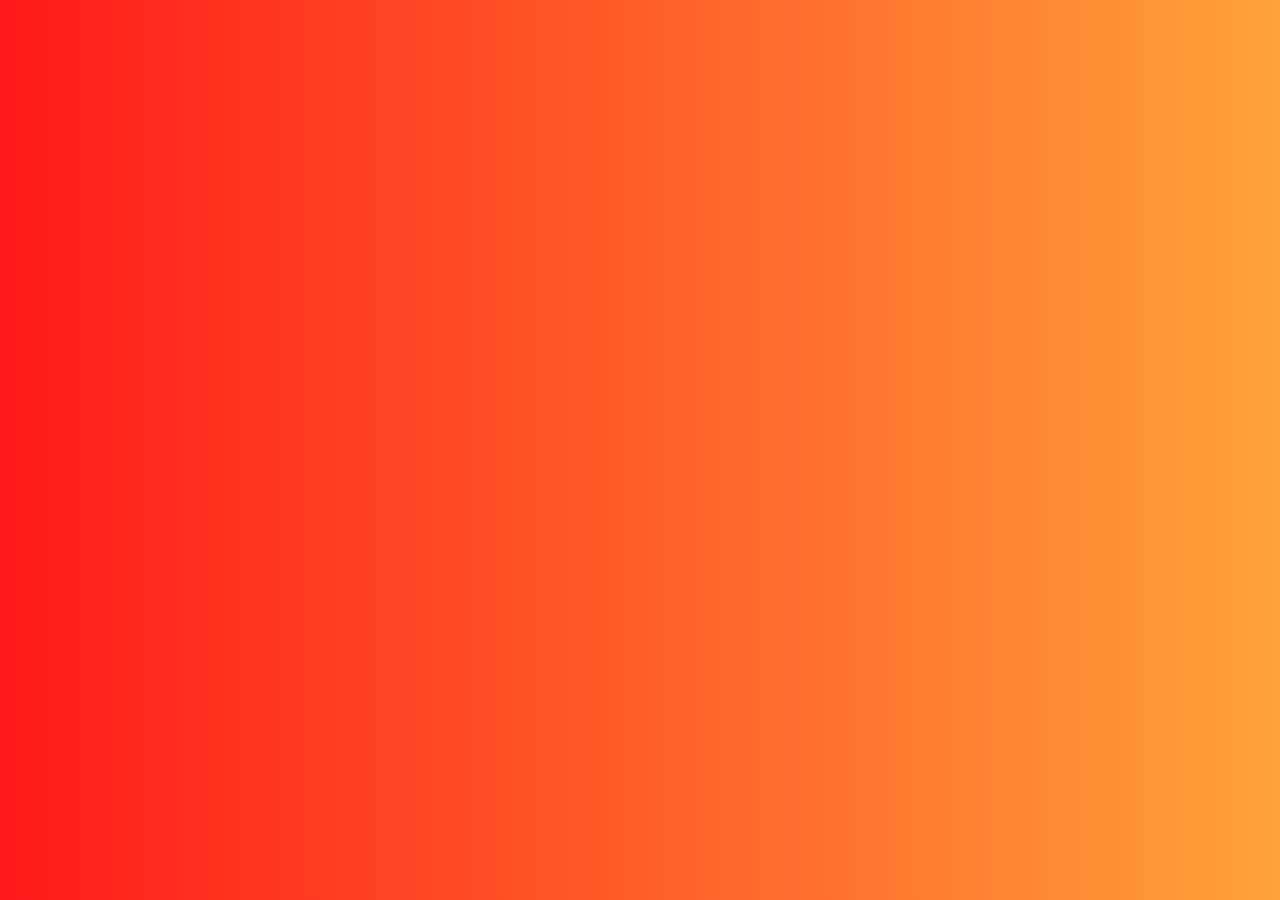
==== index.html @ a42104c8 "Adicionando design de fundo e código HTML" ====
<!DOCTYPE html>
<html lang="pt-BR">
<head>
    <meta charset="UTF-8">
    <link rel="stylesheet" href="style.css">
    <meta name="viewport" content="width=device-width, initial-scale=1.0">
    <title>Vulcão</title>
</head>
<body>
    
</body>
</html>
---- style.css ----
body {
    background: rgb(255, 25, 25);
    background: linear-gradient(128deg, rgba(255, 25, 25, 1) 0%, rgba(255, 163, 57, 1) 100%);
}
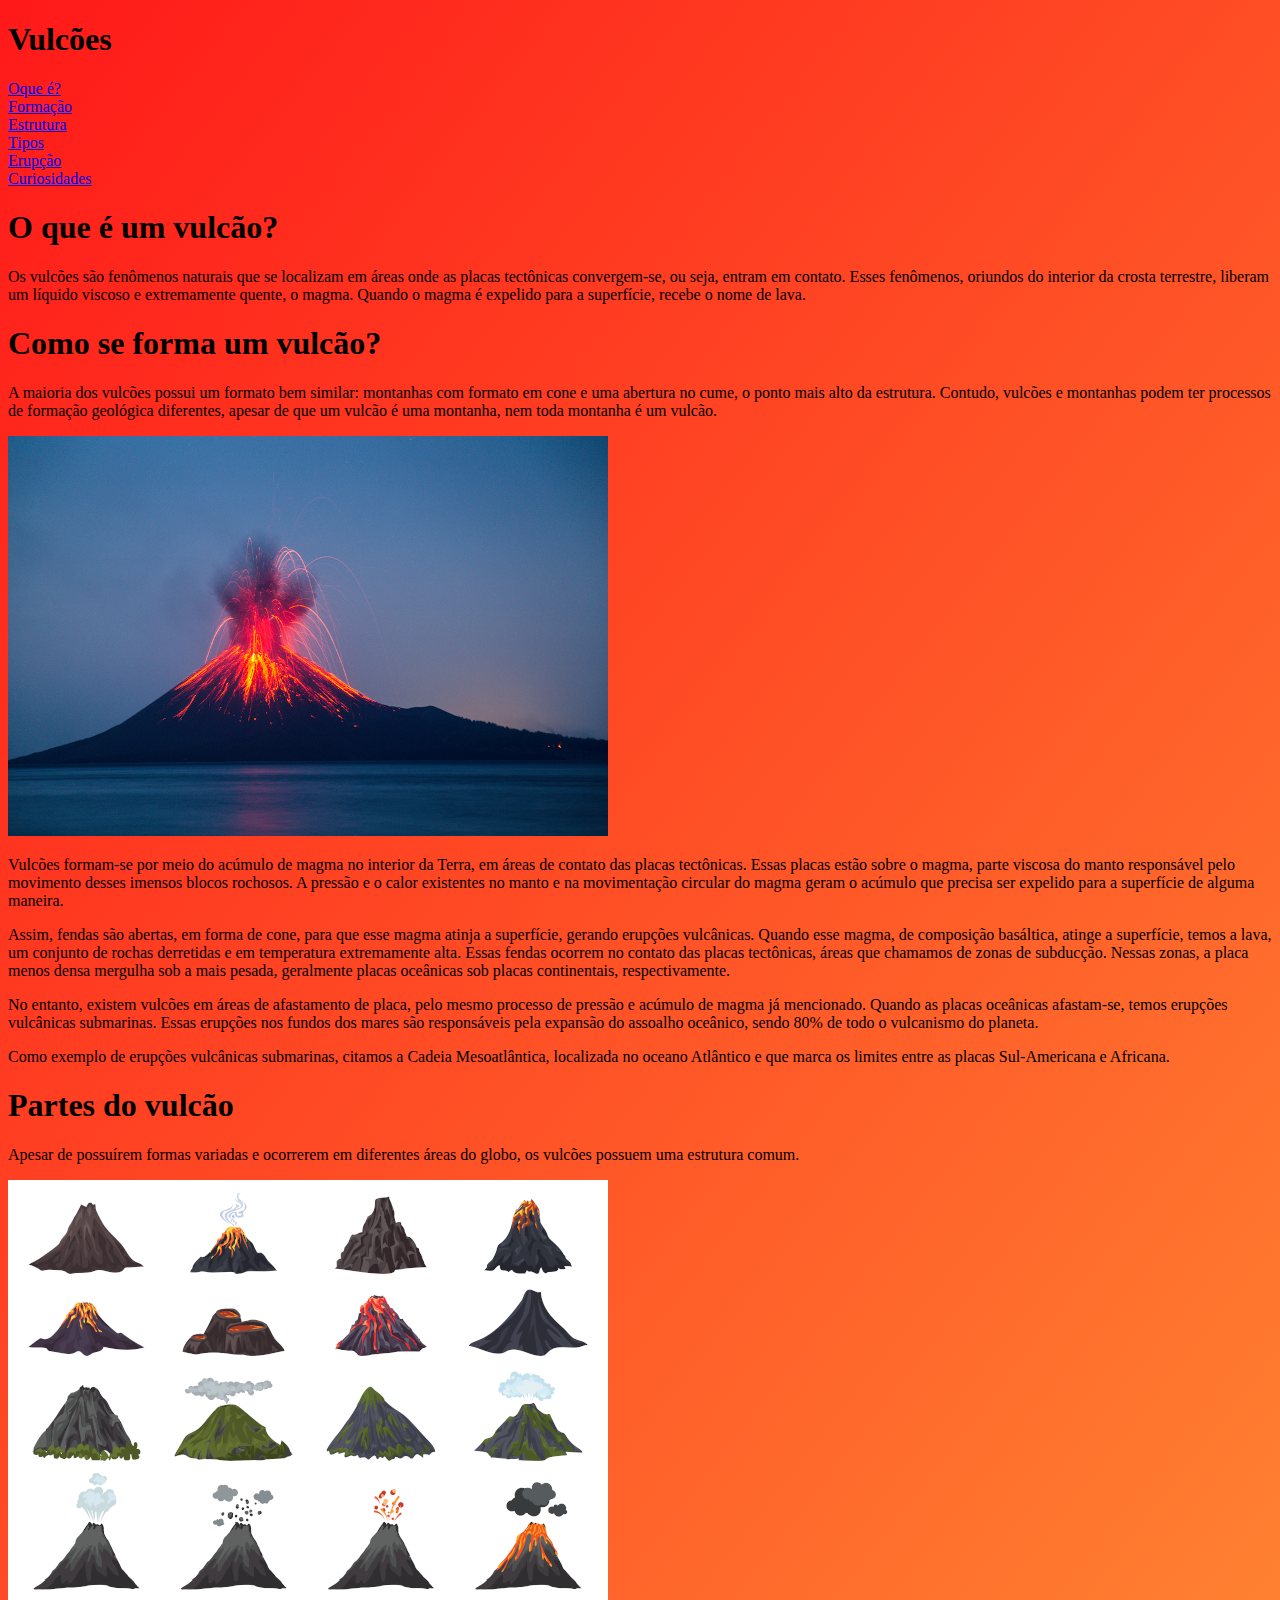
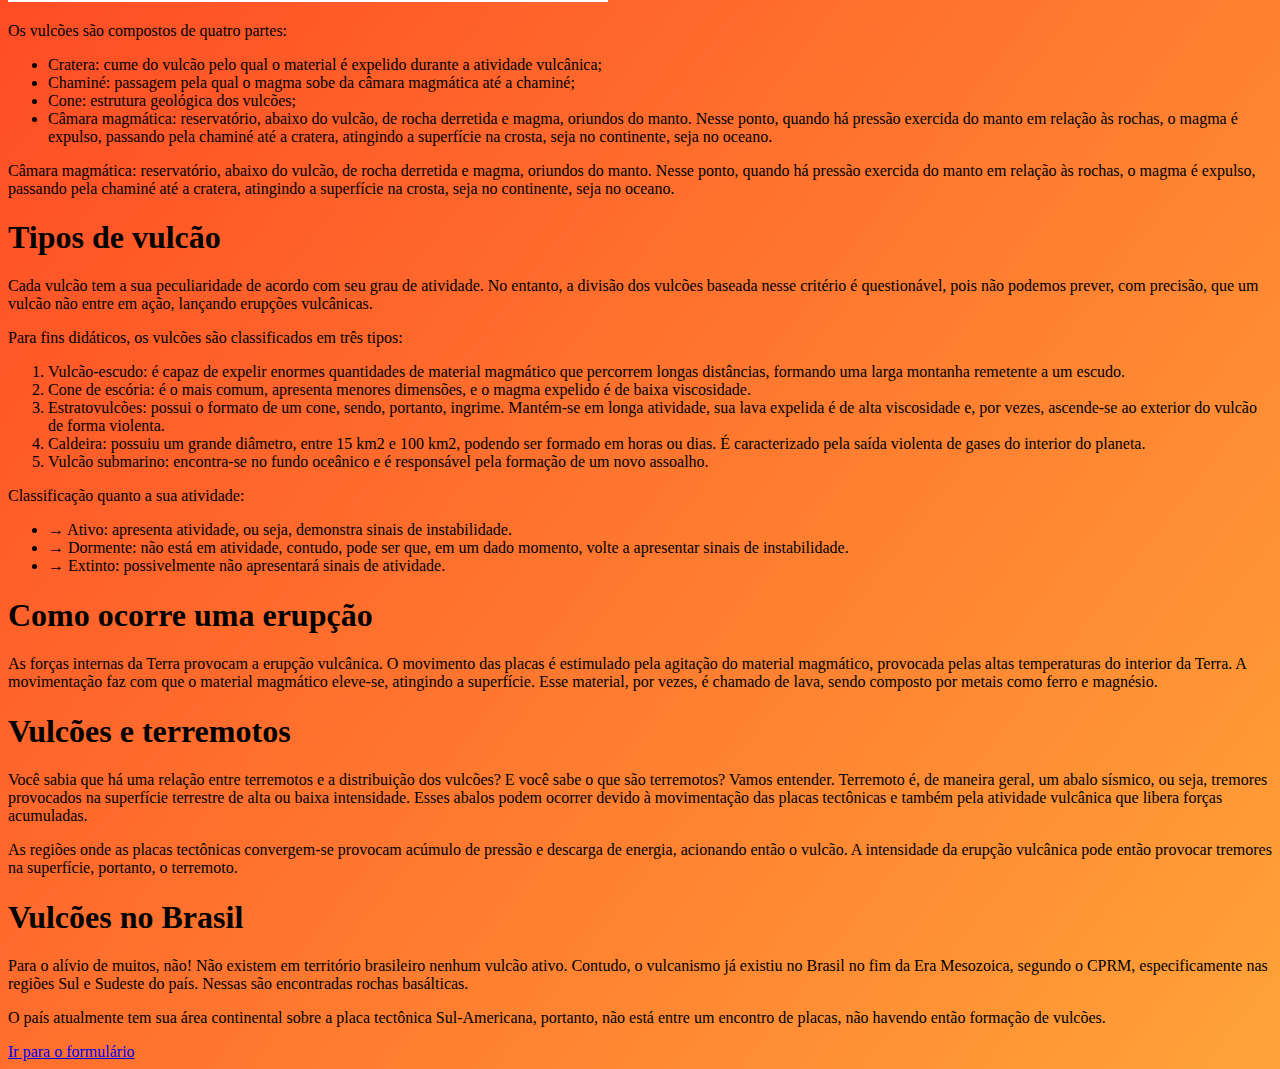
==== commit c3c22efc: "Adicionando conteúdo" ====
--- a/index.html
+++ b/index.html
@@ -1,12 +1,183 @@
 <!DOCTYPE html>
 <html lang="pt-BR">
+
 <head>
     <meta charset="UTF-8">
     <link rel="stylesheet" href="style.css">
     <meta name="viewport" content="width=device-width, initial-scale=1.0">
     <title>Vulcão</title>
 </head>
+
 <body>
-    
+    <div class="container-home">
+        <h1>Vulcões</h1>
+        <nav>
+            <li><a href="#">Oque é?</a></li>
+            <li><a href="#">Formação</a></li>
+            <li><a href="#">Estrutura</a></li>
+            <li><a href="#">Tipos</a></li>
+            <li><a href="#">Erupção</a></li>
+            <li><a href="#">Curiosidades</a></li>
+        </nav>
+        <main class="">
+            <div class="content">
+                <h1>O que é um vulcão?</h1>
+                <p>
+                    Os vulcões são fenômenos naturais que se localizam em áreas onde as placas tectônicas convergem-se,
+                    ou seja, entram em contato. Esses fenômenos, oriundos do interior da crosta terrestre, liberam um
+                    líquido viscoso e extremamente quente, o magma. Quando o magma é expelido para a superfície, recebe
+                    o nome de lava.
+                </p>
+            </div>
+            <div class="content">
+                <h1>Como se forma um vulcão?</h1>
+                <p>
+                    A maioria dos vulcões possui um formato bem similar: montanhas com formato em cone e uma abertura no
+                    cume, o ponto mais alto da estrutura. Contudo, vulcões e montanhas podem ter processos de formação
+                    geológica diferentes, apesar de que um vulcão é uma montanha, nem toda montanha é um vulcão.
+                </p>
+                <img src="./imagens/vulcao-indonesia.jpg" alt="vulcao-indonesia">
+                <p>
+                    Vulcões formam-se por meio do acúmulo de magma no interior da Terra, em áreas de contato das placas
+                    tectônicas. Essas placas estão sobre o magma, parte viscosa do manto responsável pelo movimento
+                    desses imensos blocos rochosos. A pressão e o calor existentes no manto e na movimentação circular
+                    do magma geram o acúmulo que precisa ser expelido para a superfície de alguma maneira.
+                </p>
+                <p>
+                    Assim, fendas são abertas, em forma de cone, para que esse magma atinja a superfície, gerando
+                    erupções vulcânicas. Quando esse magma, de composição basáltica, atinge a superfície, temos a lava,
+                    um conjunto de rochas derretidas e em temperatura extremamente alta. Essas fendas ocorrem no contato
+                    das placas tectônicas, áreas que chamamos de zonas de subducção. Nessas zonas, a placa menos densa
+                    mergulha sob a mais pesada, geralmente placas oceânicas sob placas continentais, respectivamente.
+                </p>
+                <p>
+                    No entanto, existem vulcões em áreas de afastamento de placa, pelo mesmo processo de pressão e
+                    acúmulo de magma já mencionado. Quando as placas oceânicas afastam-se, temos erupções vulcânicas
+                    submarinas. Essas erupções nos fundos dos mares são responsáveis pela expansão do assoalho oceânico,
+                    sendo 80% de todo o vulcanismo do planeta.
+                </p>
+                <p>
+                    Como exemplo de erupções vulcânicas submarinas, citamos a Cadeia Mesoatlântica, localizada no oceano
+                    Atlântico e que marca os limites entre as placas Sul-Americana e Africana.
+                </p>
+            </div>
+            <div class="content">
+                <h1>Partes do vulcão</h1>
+                <p>
+                    Apesar de possuírem formas variadas e ocorrerem em diferentes áreas do globo, os vulcões possuem uma
+                    estrutura comum.
+                </p>
+                <img src="./imagens/diferentes-vulcoes.jpg" alt="diferentes-vulcoes">
+                <p>Os vulcões são compostos de quatro partes:</p>
+                <ul>
+                    <li>Cratera: cume do vulcão pelo qual o material é expelido durante a atividade vulcânica;</li>
+                    <li>Chaminé: passagem pela qual o magma sobe da câmara magmática até a chaminé;</li>
+                    <li>Cone: estrutura geológica dos vulcões;</li>
+                    <li>
+                        Câmara magmática: reservatório, abaixo do vulcão, de rocha derretida e magma, oriundos do manto.
+                        Nesse ponto, quando há pressão exercida do manto em relação às rochas, o magma é expulso,
+                        passando pela chaminé até a cratera, atingindo a superfície na crosta, seja no continente, seja
+                        no oceano.
+                    </li>
+                </ul>
+
+                <p>
+                    Câmara magmática: reservatório, abaixo do vulcão, de rocha derretida e magma, oriundos do manto.
+                    Nesse
+                    ponto, quando há pressão exercida do manto em relação às rochas, o magma é expulso, passando pela
+                    chaminé até a cratera, atingindo a superfície na crosta, seja no continente, seja no oceano.
+                </p>
+            </div>
+            <div class="content">
+                <h1>Tipos de vulcão</h1>
+
+                <p>
+                    Cada vulcão tem a sua peculiaridade de acordo com seu grau de atividade. No entanto, a divisão dos
+                    vulcões baseada nesse critério é questionável, pois não podemos prever, com precisão, que um vulcão
+                    não
+                    entre em ação, lançando erupções vulcânicas.
+                </p>
+
+                <p>Para fins didáticos, os vulcões são classificados em três tipos:</p>
+
+                <ol>
+                    <li>
+                        Vulcão-escudo: é capaz de expelir enormes quantidades de material magmático que percorrem longas
+                        distâncias, formando uma larga montanha remetente a um escudo.
+                    </li>
+                    <li>Cone de escória: é o mais comum, apresenta menores dimensões, e o magma expelido é de baixa
+                        viscosidade.
+                    </li>
+                    <li>
+                        Estratovulcões: possui o formato de um cone, sendo, portanto, ingrime. Mantém-se em longa
+                        atividade, sua
+                        lava expelida é de alta viscosidade e, por vezes, ascende-se ao exterior do vulcão de forma
+                        violenta.
+                    </li>
+                    <li>Caldeira: possuiu um grande diâmetro, entre 15 km2 e 100 km2, podendo ser formado em horas ou
+                        dias. É
+                        caracterizado pela saída violenta de gases do interior do planeta.
+                    </li>
+                    <li>
+                        Vulcão submarino: encontra-se no fundo oceânico e é responsável pela formação de um novo
+                        assoalho.
+                    </li>
+                </ol>
+                <p>Classificação quanto a sua atividade:</p>
+                <ul>
+                    <li>→ Ativo: apresenta atividade, ou seja, demonstra sinais de instabilidade.</li>
+                    <li>
+                        → Dormente: não está em atividade, contudo, pode ser que, em um dado momento, volte a apresentar
+                        sinais de instabilidade.
+                    </li>
+                    <li>→ Extinto: possivelmente não apresentará sinais de atividade.</li>
+                </ul>
+            </div>
+            <div class="content">
+                <h1>Como ocorre uma erupção</h1>
+                <p>
+                    As forças internas da Terra provocam a erupção vulcânica. O movimento das placas é estimulado pela
+                    agitação do material magmático, provocada pelas altas temperaturas do interior da Terra. A
+                    movimentação
+                    faz com que o material magmático eleve-se, atingindo a superfície. Esse material, por vezes, é
+                    chamado
+                    de lava, sendo composto por metais como ferro e magnésio.
+                </p>
+            </div>
+            <div class="content">
+                <h1>Vulcões e terremotos</h1>
+                <p>
+                    Você sabia que há uma relação entre terremotos e a distribuição dos vulcões? E você sabe o que são
+                    terremotos? Vamos entender. Terremoto é, de maneira geral, um abalo sísmico, ou seja, tremores
+                    provocados na superfície terrestre de alta ou baixa intensidade. Esses abalos podem ocorrer devido à
+                    movimentação das placas tectônicas e também pela atividade vulcânica que libera forças acumuladas.
+                </p>
+
+                <p>
+                    As regiões onde as placas tectônicas convergem-se provocam acúmulo de pressão e descarga de energia,
+                    acionando então o vulcão. A intensidade da erupção vulcânica pode então provocar tremores na
+                    superfície,
+                    portanto, o terremoto.
+                </p>
+            </div>
+            <div class="content">
+                <h1>Vulcões no Brasil</h1>
+                <p>
+                    Para o alívio de muitos, não! Não existem em território brasileiro nenhum vulcão ativo. Contudo, o
+                    vulcanismo já existiu no Brasil no fim da Era Mesozoica, segundo o CPRM, especificamente nas regiões Sul
+                    e Sudeste do país. Nessas são encontradas rochas basálticas.
+                </p>
+
+                <p>
+                    O país atualmente tem sua área continental sobre a placa tectônica Sul-Americana, portanto, não está
+                    entre um encontro de placas, não havendo então formação de vulcões.
+                </p>
+            </div>
+        </main>
+        <div class="go-form">
+            <a href="#">Ir para o formulário</a>
+        </div>
+    </div>
 </body>
+
 </html>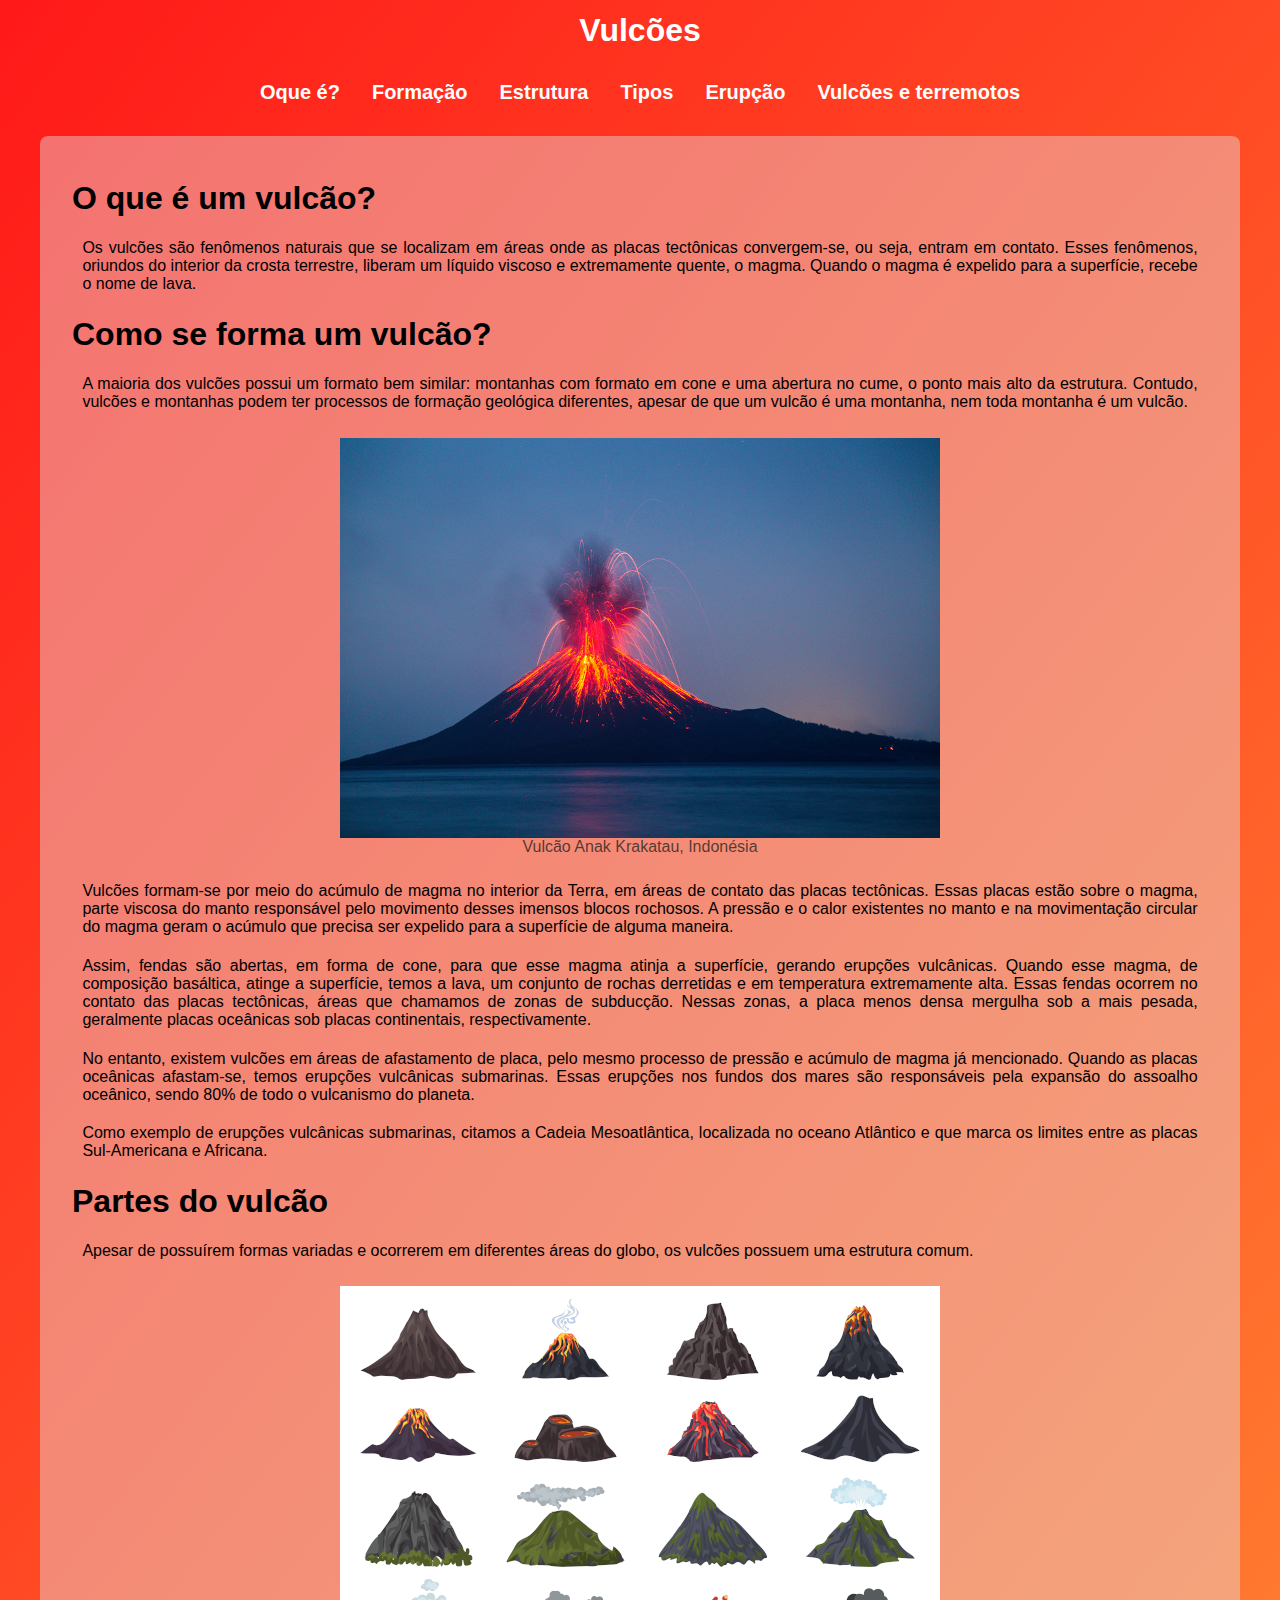
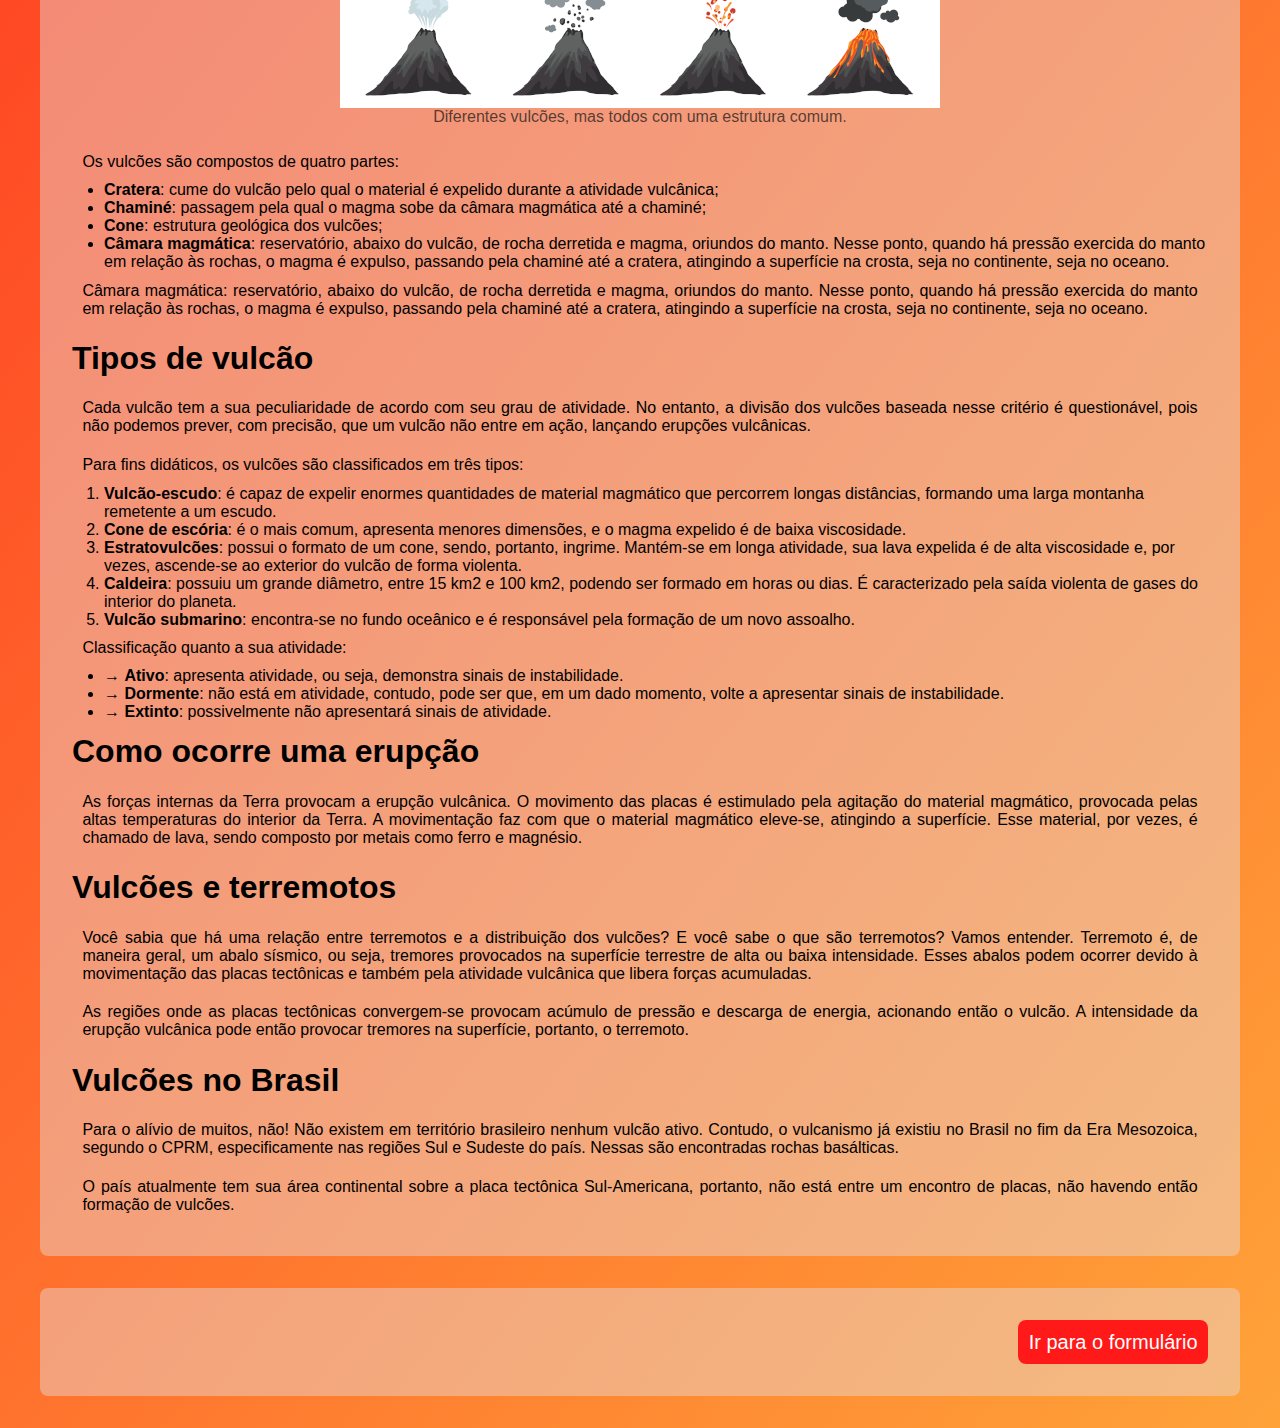
==== commit f1c91827: "Estilizando conteúdo" ====
--- a/index.html
+++ b/index.html
@@ -10,18 +10,20 @@
 
 <body>
     <div class="container-home">
-        <h1>Vulcões</h1>
-        <nav>
-            <li><a href="#">Oque é?</a></li>
-            <li><a href="#">Formação</a></li>
-            <li><a href="#">Estrutura</a></li>
-            <li><a href="#">Tipos</a></li>
-            <li><a href="#">Erupção</a></li>
-            <li><a href="#">Curiosidades</a></li>
-        </nav>
-        <main class="">
+        <div class="container-nav">
+            <h1>Vulcões</h1>
+            <nav>
+                <li><a href="#introducao">Oque é?</a></li>
+                <li><a href="#form">Formação</a></li>
+                <li><a href="#Part">Estrutura</a></li>
+                <li><a href="#tipos">Tipos</a></li>
+                <li><a href="#erup">Erupção</a></li>
+                <li><a href="#vul">Vulcões e terremotos</a></li>
+            </nav>
+        </div>
+        <main class="container-content">
             <div class="content">
-                <h1>O que é um vulcão?</h1>
+                <h1 id="introducao">O que é um vulcão?</h1>
                 <p>
                     Os vulcões são fenômenos naturais que se localizam em áreas onde as placas tectônicas convergem-se,
                     ou seja, entram em contato. Esses fenômenos, oriundos do interior da crosta terrestre, liberam um
@@ -30,13 +32,16 @@
                 </p>
             </div>
             <div class="content">
-                <h1>Como se forma um vulcão?</h1>
+                <h1 id="form">Como se forma um vulcão?</h1>
                 <p>
                     A maioria dos vulcões possui um formato bem similar: montanhas com formato em cone e uma abertura no
                     cume, o ponto mais alto da estrutura. Contudo, vulcões e montanhas podem ter processos de formação
                     geológica diferentes, apesar de que um vulcão é uma montanha, nem toda montanha é um vulcão.
                 </p>
-                <img src="./imagens/vulcao-indonesia.jpg" alt="vulcao-indonesia">
+                <figure>
+                    <img src="./imagens/vulcao-indonesia.jpg" alt="vulcao-indonesia">
+                    <figcaption>Vulcão Anak Krakatau, Indonésia</figcaption>
+                </figure> 
                 <p>
                     Vulcões formam-se por meio do acúmulo de magma no interior da Terra, em áreas de contato das placas
                     tectônicas. Essas placas estão sobre o magma, parte viscosa do manto responsável pelo movimento
@@ -62,24 +67,30 @@
                 </p>
             </div>
             <div class="content">
-                <h1>Partes do vulcão</h1>
+                <h1 id="Part">Partes do vulcão</h1>
                 <p>
                     Apesar de possuírem formas variadas e ocorrerem em diferentes áreas do globo, os vulcões possuem uma
                     estrutura comum.
                 </p>
-                <img src="./imagens/diferentes-vulcoes.jpg" alt="diferentes-vulcoes">
+                <figure>
+                    <img src="./imagens/diferentes-vulcoes.jpg" alt="diferentes-vulcoes">
+                    <figcaption>Diferentes vulcões, mas todos com uma estrutura comum.</figcaption>
+                </figure> 
+    
                 <p>Os vulcões são compostos de quatro partes:</p>
-                <ul>
-                    <li>Cratera: cume do vulcão pelo qual o material é expelido durante a atividade vulcânica;</li>
-                    <li>Chaminé: passagem pela qual o magma sobe da câmara magmática até a chaminé;</li>
-                    <li>Cone: estrutura geológica dos vulcões;</li>
-                    <li>
-                        Câmara magmática: reservatório, abaixo do vulcão, de rocha derretida e magma, oriundos do manto.
-                        Nesse ponto, quando há pressão exercida do manto em relação às rochas, o magma é expulso,
-                        passando pela chaminé até a cratera, atingindo a superfície na crosta, seja no continente, seja
-                        no oceano.
-                    </li>
-                </ul>
+                <div class="container-list">
+                    <ul>
+                        <li><b>Cratera</b>: cume do vulcão pelo qual o material é expelido durante a atividade vulcânica;</li>
+                        <li><b>Chaminé</b>: passagem pela qual o magma sobe da câmara magmática até a chaminé;</li>
+                        <li><b>Cone</b>: estrutura geológica dos vulcões;</li>
+                        <li>
+                            <b>Câmara magmática</b>: reservatório, abaixo do vulcão, de rocha derretida e magma, oriundos do manto.
+                            Nesse ponto, quando há pressão exercida do manto em relação às rochas, o magma é expulso,
+                            passando pela chaminé até a cratera, atingindo a superfície na crosta, seja no continente, seja
+                            no oceano.
+                        </li>
+                    </ul>
+                </div>
 
                 <p>
                     Câmara magmática: reservatório, abaixo do vulcão, de rocha derretida e magma, oriundos do manto.
@@ -89,7 +100,7 @@
                 </p>
             </div>
             <div class="content">
-                <h1>Tipos de vulcão</h1>
+                <h1 id="tipos">Tipos de vulcão</h1>
 
                 <p>
                     Cada vulcão tem a sua peculiaridade de acordo com seu grau de atividade. No entanto, a divisão dos
@@ -100,41 +111,45 @@
 
                 <p>Para fins didáticos, os vulcões são classificados em três tipos:</p>
 
-                <ol>
-                    <li>
-                        Vulcão-escudo: é capaz de expelir enormes quantidades de material magmático que percorrem longas
-                        distâncias, formando uma larga montanha remetente a um escudo.
-                    </li>
-                    <li>Cone de escória: é o mais comum, apresenta menores dimensões, e o magma expelido é de baixa
-                        viscosidade.
-                    </li>
-                    <li>
-                        Estratovulcões: possui o formato de um cone, sendo, portanto, ingrime. Mantém-se em longa
-                        atividade, sua
-                        lava expelida é de alta viscosidade e, por vezes, ascende-se ao exterior do vulcão de forma
-                        violenta.
-                    </li>
-                    <li>Caldeira: possuiu um grande diâmetro, entre 15 km2 e 100 km2, podendo ser formado em horas ou
-                        dias. É
-                        caracterizado pela saída violenta de gases do interior do planeta.
-                    </li>
-                    <li>
-                        Vulcão submarino: encontra-se no fundo oceânico e é responsável pela formação de um novo
-                        assoalho.
-                    </li>
-                </ol>
+                <div class="container-list">
+                    <ol>
+                        <li>
+                            <b>Vulcão-escudo</b>: é capaz de expelir enormes quantidades de material magmático que percorrem longas
+                            distâncias, formando uma larga montanha remetente a um escudo.
+                        </li>
+                        <li><b>Cone de escória</b>: é o mais comum, apresenta menores dimensões, e o magma expelido é de baixa
+                            viscosidade.
+                        </li>
+                        <li>
+                            <b>Estratovulcões</b>: possui o formato de um cone, sendo, portanto, ingrime. Mantém-se em longa
+                            atividade, sua
+                            lava expelida é de alta viscosidade e, por vezes, ascende-se ao exterior do vulcão de forma
+                            violenta.
+                        </li>
+                        <li><b>Caldeira</b>: possuiu um grande diâmetro, entre 15 km2 e 100 km2, podendo ser formado em horas ou
+                            dias. É
+                            caracterizado pela saída violenta de gases do interior do planeta.
+                        </li>
+                        <li>
+                            <b>Vulcão submarino</b>: encontra-se no fundo oceânico e é responsável pela formação de um novo
+                            assoalho.
+                        </li>
+                    </ol>
+                </div>
                 <p>Classificação quanto a sua atividade:</p>
-                <ul>
-                    <li>→ Ativo: apresenta atividade, ou seja, demonstra sinais de instabilidade.</li>
-                    <li>
-                        → Dormente: não está em atividade, contudo, pode ser que, em um dado momento, volte a apresentar
-                        sinais de instabilidade.
-                    </li>
-                    <li>→ Extinto: possivelmente não apresentará sinais de atividade.</li>
-                </ul>
+                <div class="container-list">
+                    <ul>
+                        <li>→ <b>Ativo</b>: apresenta atividade, ou seja, demonstra sinais de instabilidade.</li>
+                        <li>
+                            → <b>Dormente</b>: não está em atividade, contudo, pode ser que, em um dado momento, volte a apresentar
+                            sinais de instabilidade.
+                        </li>
+                        <li>→ <b>Extinto</b>: possivelmente não apresentará sinais de atividade.</li>
+                    </ul>
+                </div>
             </div>
             <div class="content">
-                <h1>Como ocorre uma erupção</h1>
+                <h1 id="erup">Como ocorre uma erupção</h1>
                 <p>
                     As forças internas da Terra provocam a erupção vulcânica. O movimento das placas é estimulado pela
                     agitação do material magmático, provocada pelas altas temperaturas do interior da Terra. A
@@ -145,7 +160,7 @@
                 </p>
             </div>
             <div class="content">
-                <h1>Vulcões e terremotos</h1>
+                <h1 id="vul">Vulcões e terremotos</h1>
                 <p>
                     Você sabia que há uma relação entre terremotos e a distribuição dos vulcões? E você sabe o que são
                     terremotos? Vamos entender. Terremoto é, de maneira geral, um abalo sísmico, ou seja, tremores
@@ -174,7 +189,7 @@
                 </p>
             </div>
         </main>
-        <div class="go-form">
+        <div class="container-content go-form">
             <a href="#">Ir para o formulário</a>
         </div>
     </div>
--- a/style.css
+++ b/style.css
@@ -1,4 +1,91 @@
+* {
+    padding: 0;
+    margin: 0;
+    box-sizing: border-box;
+}
+
 body {
     background: rgb(255, 25, 25);
     background: linear-gradient(128deg, rgba(255, 25, 25, 1) 0%, rgba(255, 163, 57, 1) 100%);
+    font-family: 'Roboto', sans-serif;
+}
+
+.container-nav {
+    display: flex;
+    flex-direction: column;
+    align-items: center;
+    justify-content: center;
+}
+
+.container-nav h1 {
+    color: #fff;
+    padding-bottom: 2rem;
+}
+
+nav {
+    display: flex;
+    gap: 2rem;
+}
+
+nav li {
+    list-style: none;
+    font-size: 1.25rem;
+    font-weight: bold;
+}
+
+nav li a {
+    text-decoration: none;
+    color: #fff;
+}
+
+nav li a:hover {
+    text-decoration: underline;
+}
+
+.container-content {
+    background: hsla(0, 16%, 89%, 0.443);
+    margin: 2rem auto;
+    max-width: 1200px;
+    padding: 2rem;
+    border-radius: 8px;
+}
+
+h1 {
+    padding: 0.75rem 0;
+}
+
+p {
+    padding: 0.650rem;
+    text-align: justify;
+}
+
+.container-list {
+    margin-left: 2rem;
+}
+
+figure {
+    display: flex;
+    align-items: center;
+    flex-direction: column;
+    margin: 1rem 0;
+}
+
+figcaption {
+    color: #171717bc;
+}
+
+.go-form {
+    display: flex;
+    align-items: center;
+    justify-content: flex-end;
+    gap: 1rem;
+    font-size: 1.25rem;
+} 
+
+.go-form a {
+    background-color: rgb(255, 25, 25);
+    padding: 0.650rem;
+    text-decoration: none;
+    color: #fff;
+    border-radius: 8px;
 }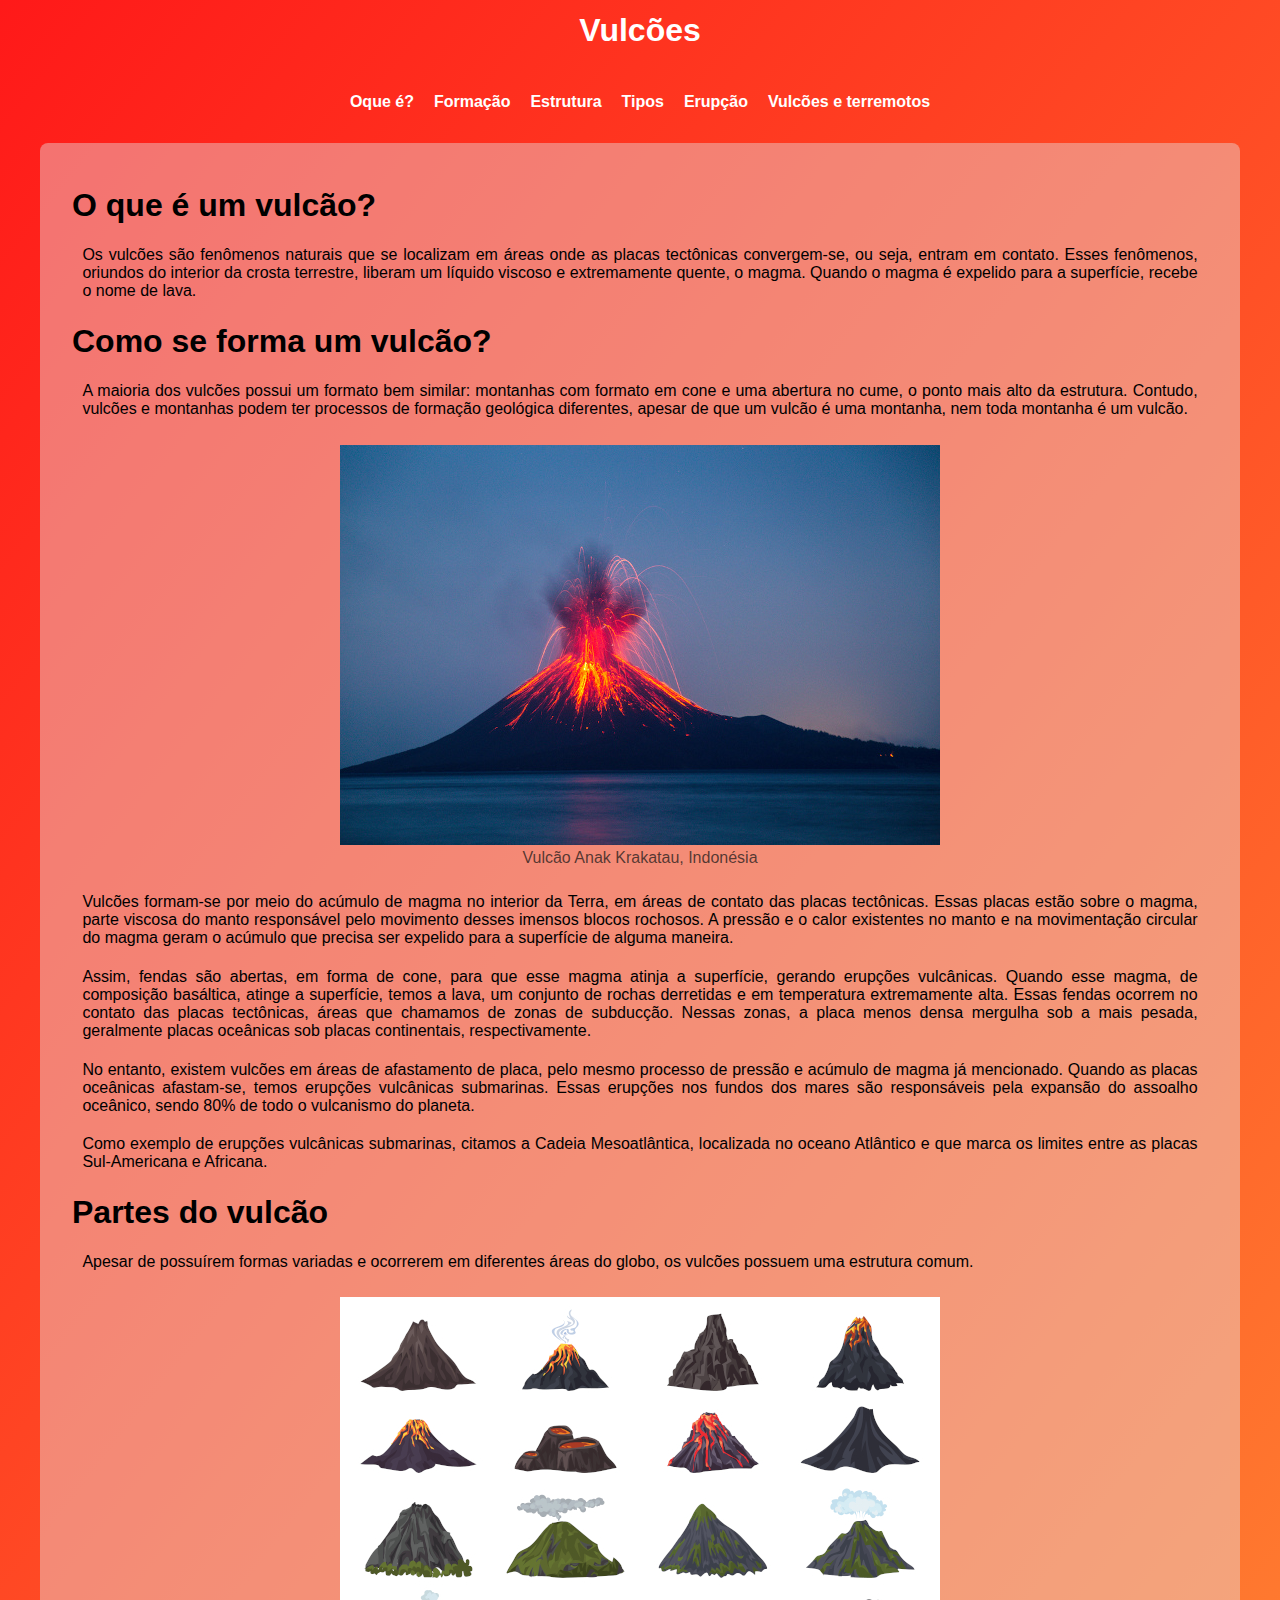
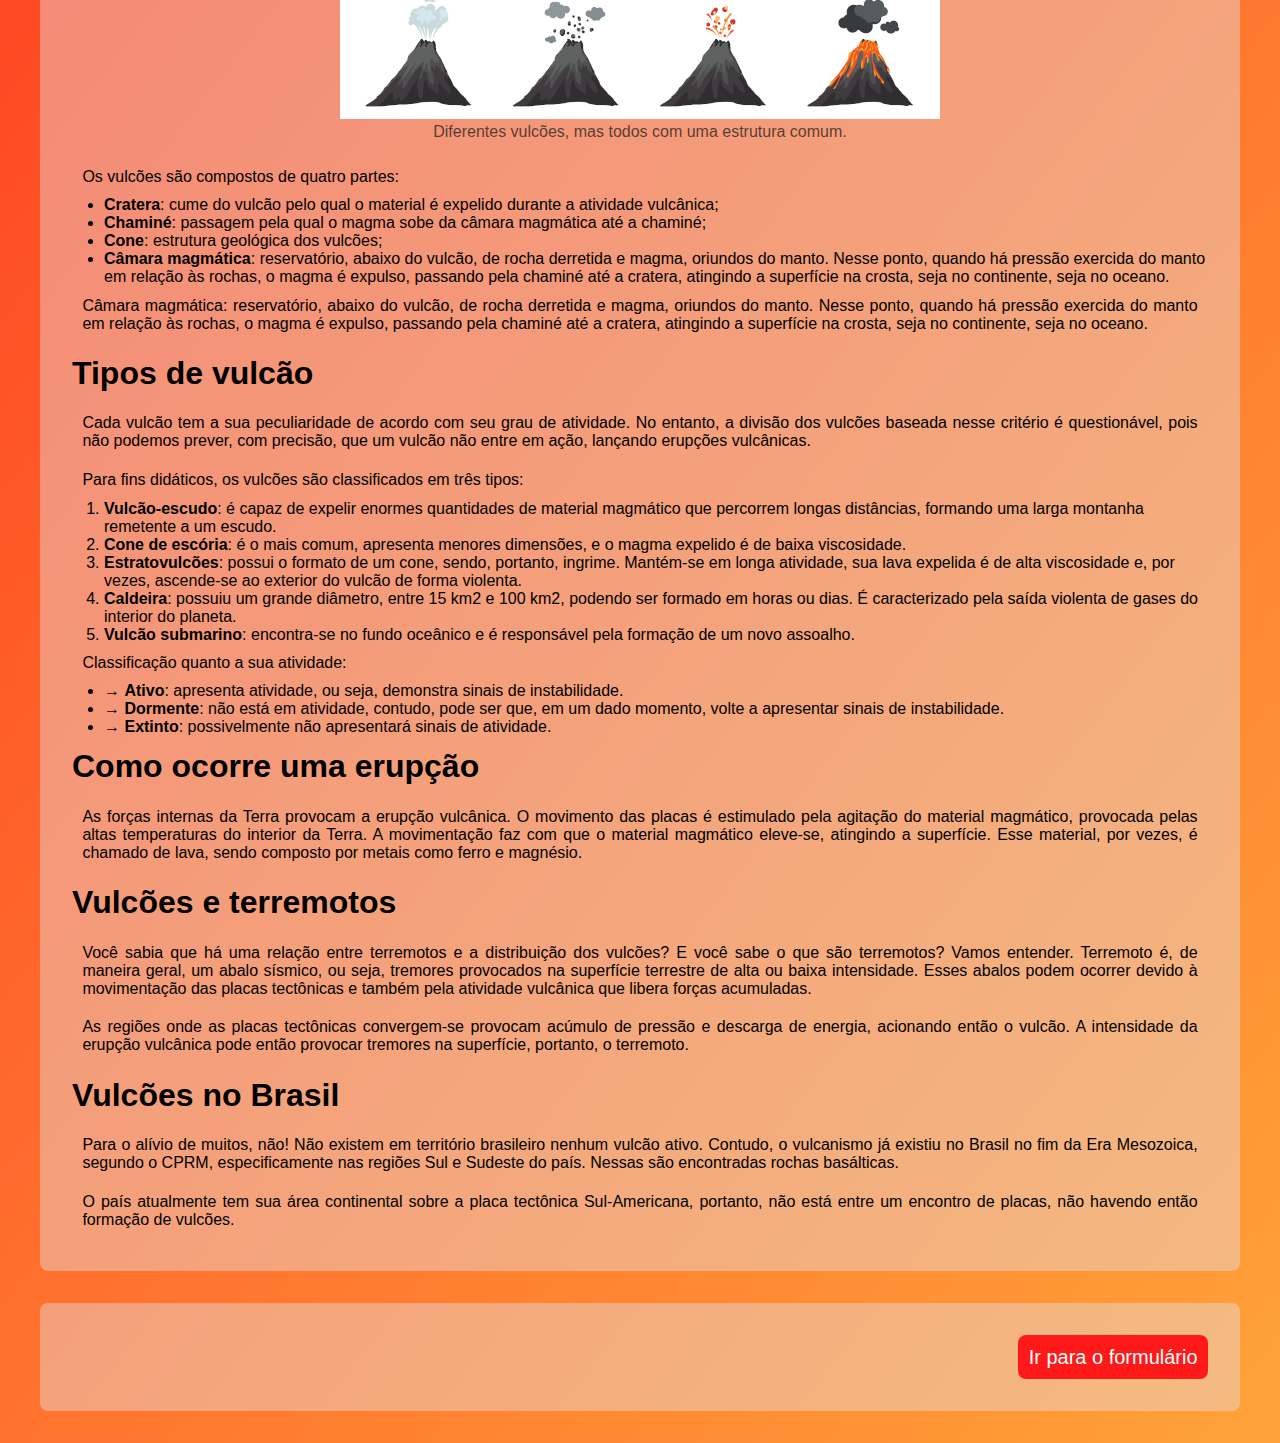
==== commit a2318a39: "Aplicando reponsivo" ====
--- a/index.html
+++ b/index.html
@@ -10,8 +10,9 @@
 
 <body>
     <div class="container-home">
-        <div class="container-nav">
+        <div class="titulo-home">
             <h1>Vulcões</h1>
+        </div>
             <nav>
                 <li><a href="#introducao">Oque é?</a></li>
                 <li><a href="#form">Formação</a></li>
@@ -20,7 +21,6 @@
                 <li><a href="#erup">Erupção</a></li>
                 <li><a href="#vul">Vulcões e terremotos</a></li>
             </nav>
-        </div>
         <main class="container-content">
             <div class="content">
                 <h1 id="introducao">O que é um vulcão?</h1>
@@ -39,7 +39,7 @@
                     geológica diferentes, apesar de que um vulcão é uma montanha, nem toda montanha é um vulcão.
                 </p>
                 <figure>
-                    <img src="./imagens/vulcao-indonesia.jpg" alt="vulcao-indonesia">
+                    <div class="container-img"><img src="./imagens/vulcao-indonesia.jpg" alt="vulcao-indonesia"></div>
                     <figcaption>Vulcão Anak Krakatau, Indonésia</figcaption>
                 </figure> 
                 <p>
@@ -73,7 +73,7 @@
                     estrutura comum.
                 </p>
                 <figure>
-                    <img src="./imagens/diferentes-vulcoes.jpg" alt="diferentes-vulcoes">
+                    <div class="container-img"><img src="./imagens/diferentes-vulcoes.jpg" alt="diferentes-vulcoes"></div>
                     <figcaption>Diferentes vulcões, mas todos com uma estrutura comum.</figcaption>
                 </figure> 
     
--- a/style.css
+++ b/style.css
@@ -10,30 +10,25 @@
     font-family: 'Roboto', sans-serif;
 }
 
-.container-nav {
+.titulo-home {
+    text-align: center;
+    padding-bottom: 2rem;
+    color: #fff;
+}
+nav {
     display: flex;
-    flex-direction: column;
     align-items: center;
     justify-content: center;
-}
-
-.container-nav h1 {
-    color: #fff;
-    padding-bottom: 2rem;
-}
-
-nav {
-    display: flex;
-    gap: 2rem;
+    gap: 20px;
 }
 
 nav li {
     list-style: none;
-    font-size: 1.25rem;
     font-weight: bold;
 }
 
 nav li a {
+    flex: 1;
     text-decoration: none;
     color: #fff;
 }
@@ -63,6 +58,15 @@
     margin-left: 2rem;
 }
 
+.container-img {
+    flex: 1 1 100px;
+    max-width: 600px;
+}
+
+.container-img img {
+    width: 100%;
+}
+
 figure {
     display: flex;
     align-items: center;
@@ -80,7 +84,7 @@
     justify-content: flex-end;
     gap: 1rem;
     font-size: 1.25rem;
-} 
+}
 
 .go-form a {
     background-color: rgb(255, 25, 25);
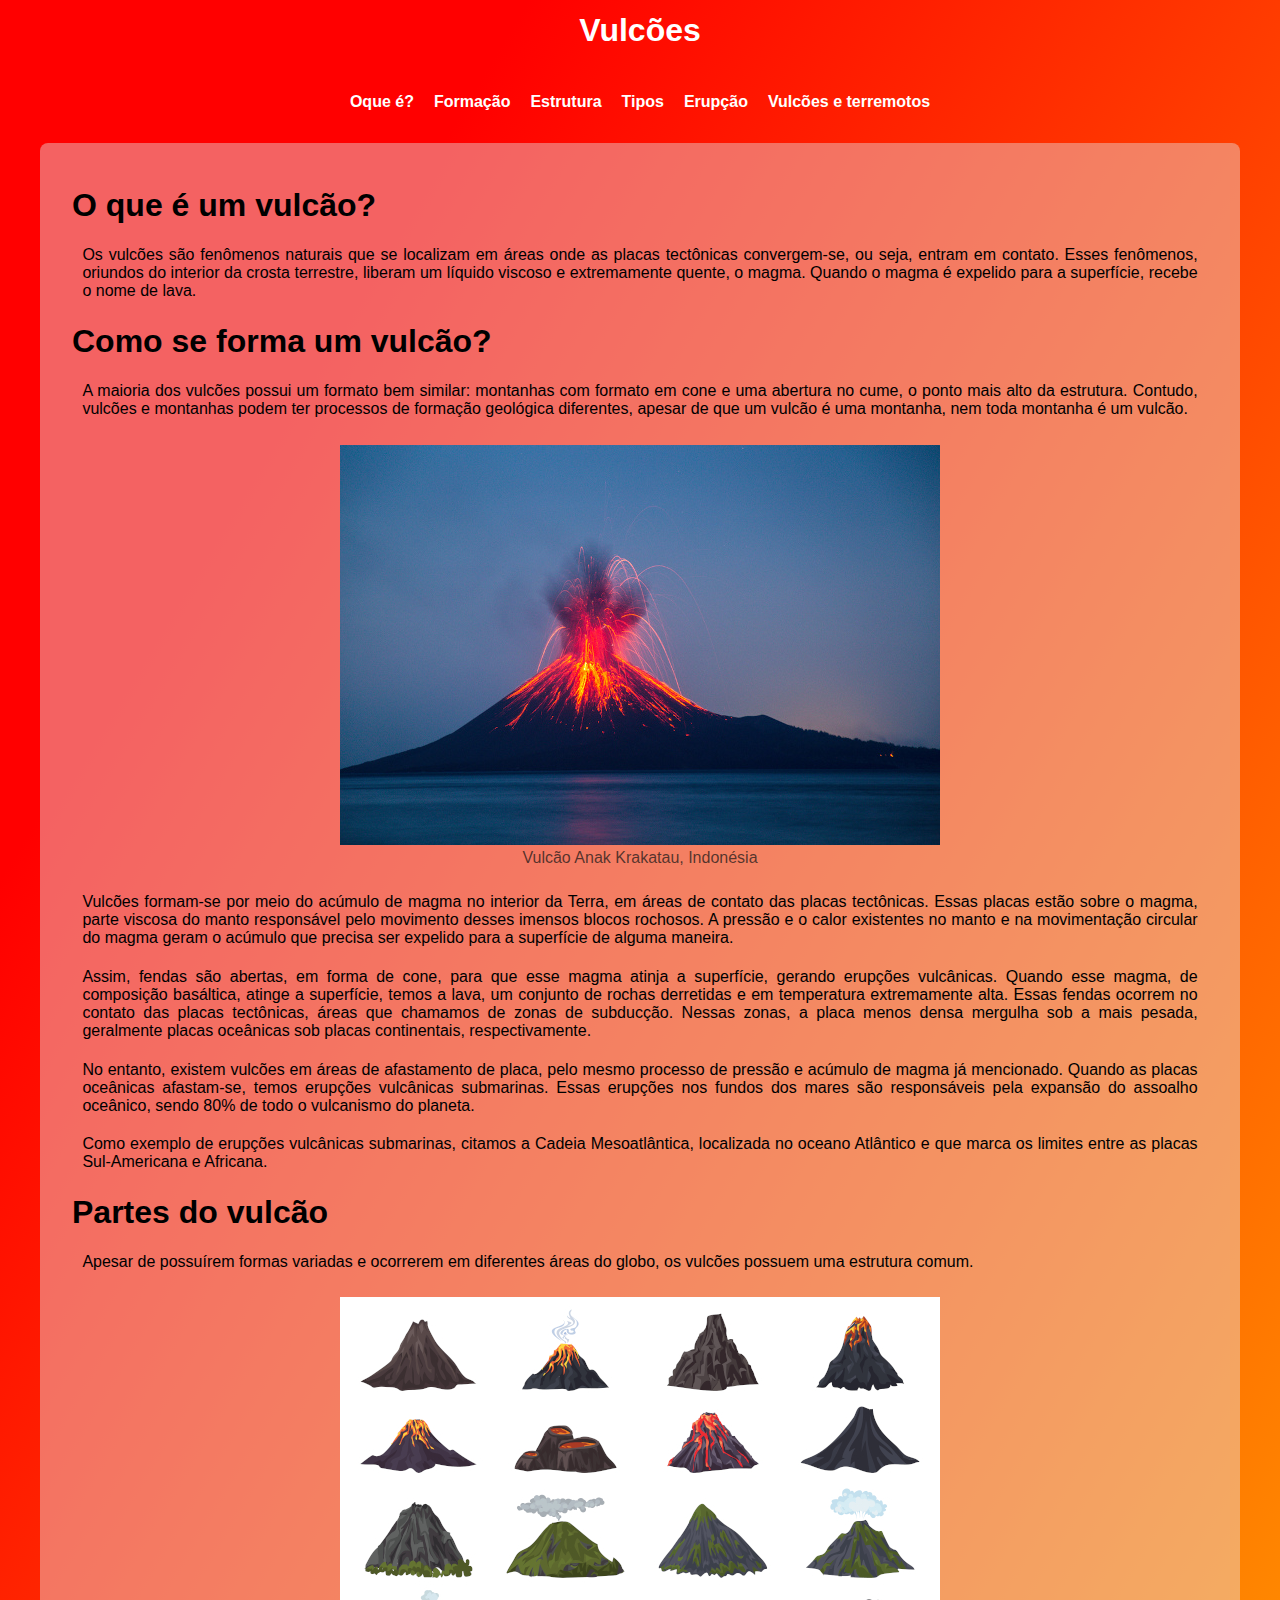
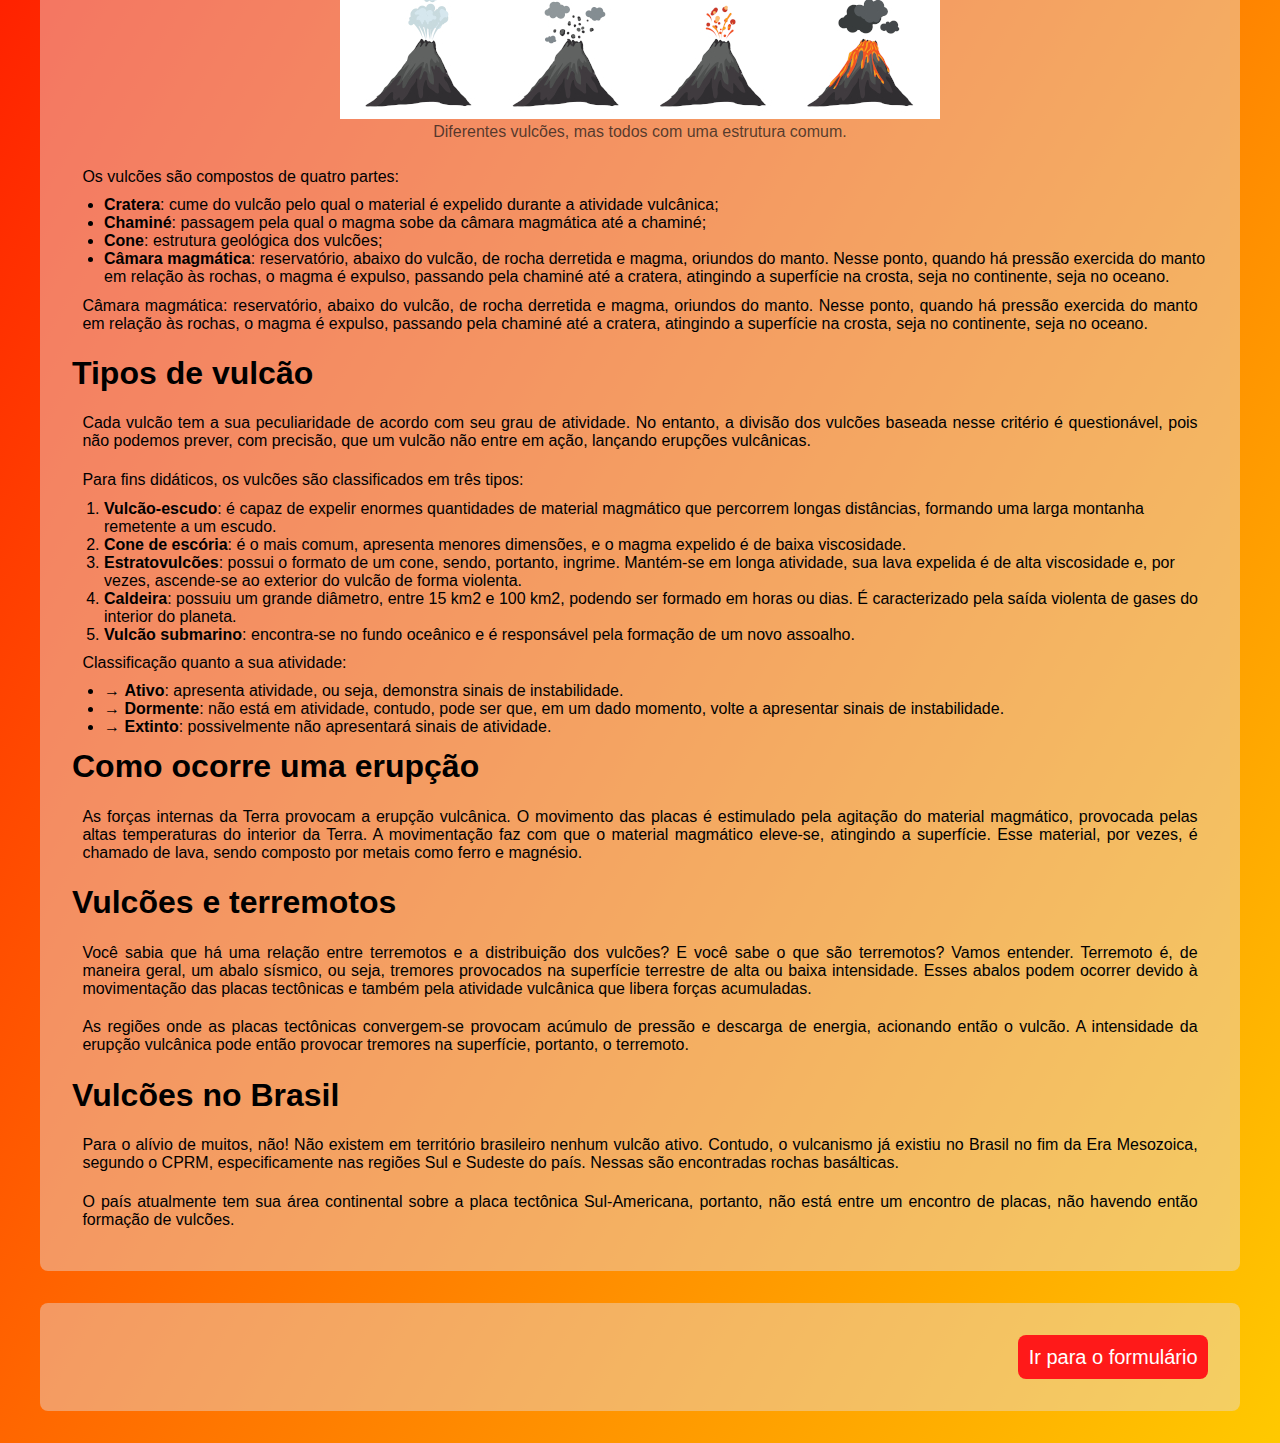
==== commit d88cab7d: "Criando formulário" ====
--- a/index.html
+++ b/index.html
@@ -190,7 +190,7 @@
             </div>
         </main>
         <div class="container-content go-form">
-            <a href="#">Ir para o formulário</a>
+            <a href="/form.html">Ir para o formulário</a>
         </div>
     </div>
 </body>
--- a/style.css
+++ b/style.css
@@ -5,8 +5,8 @@
 }
 
 body {
-    background: rgb(255, 25, 25);
-    background: linear-gradient(128deg, rgba(255, 25, 25, 1) 0%, rgba(255, 163, 57, 1) 100%);
+    background: rgb(255, 0, 0);
+    background: linear-gradient(121deg, rgba(255, 0, 0, 1) 17%, rgba(255, 149, 0, 1) 78%, rgba(255, 201, 0, 1) 100%);
     font-family: 'Roboto', sans-serif;
 }
 
@@ -15,6 +15,7 @@
     padding-bottom: 2rem;
     color: #fff;
 }
+
 nav {
     display: flex;
     align-items: center;
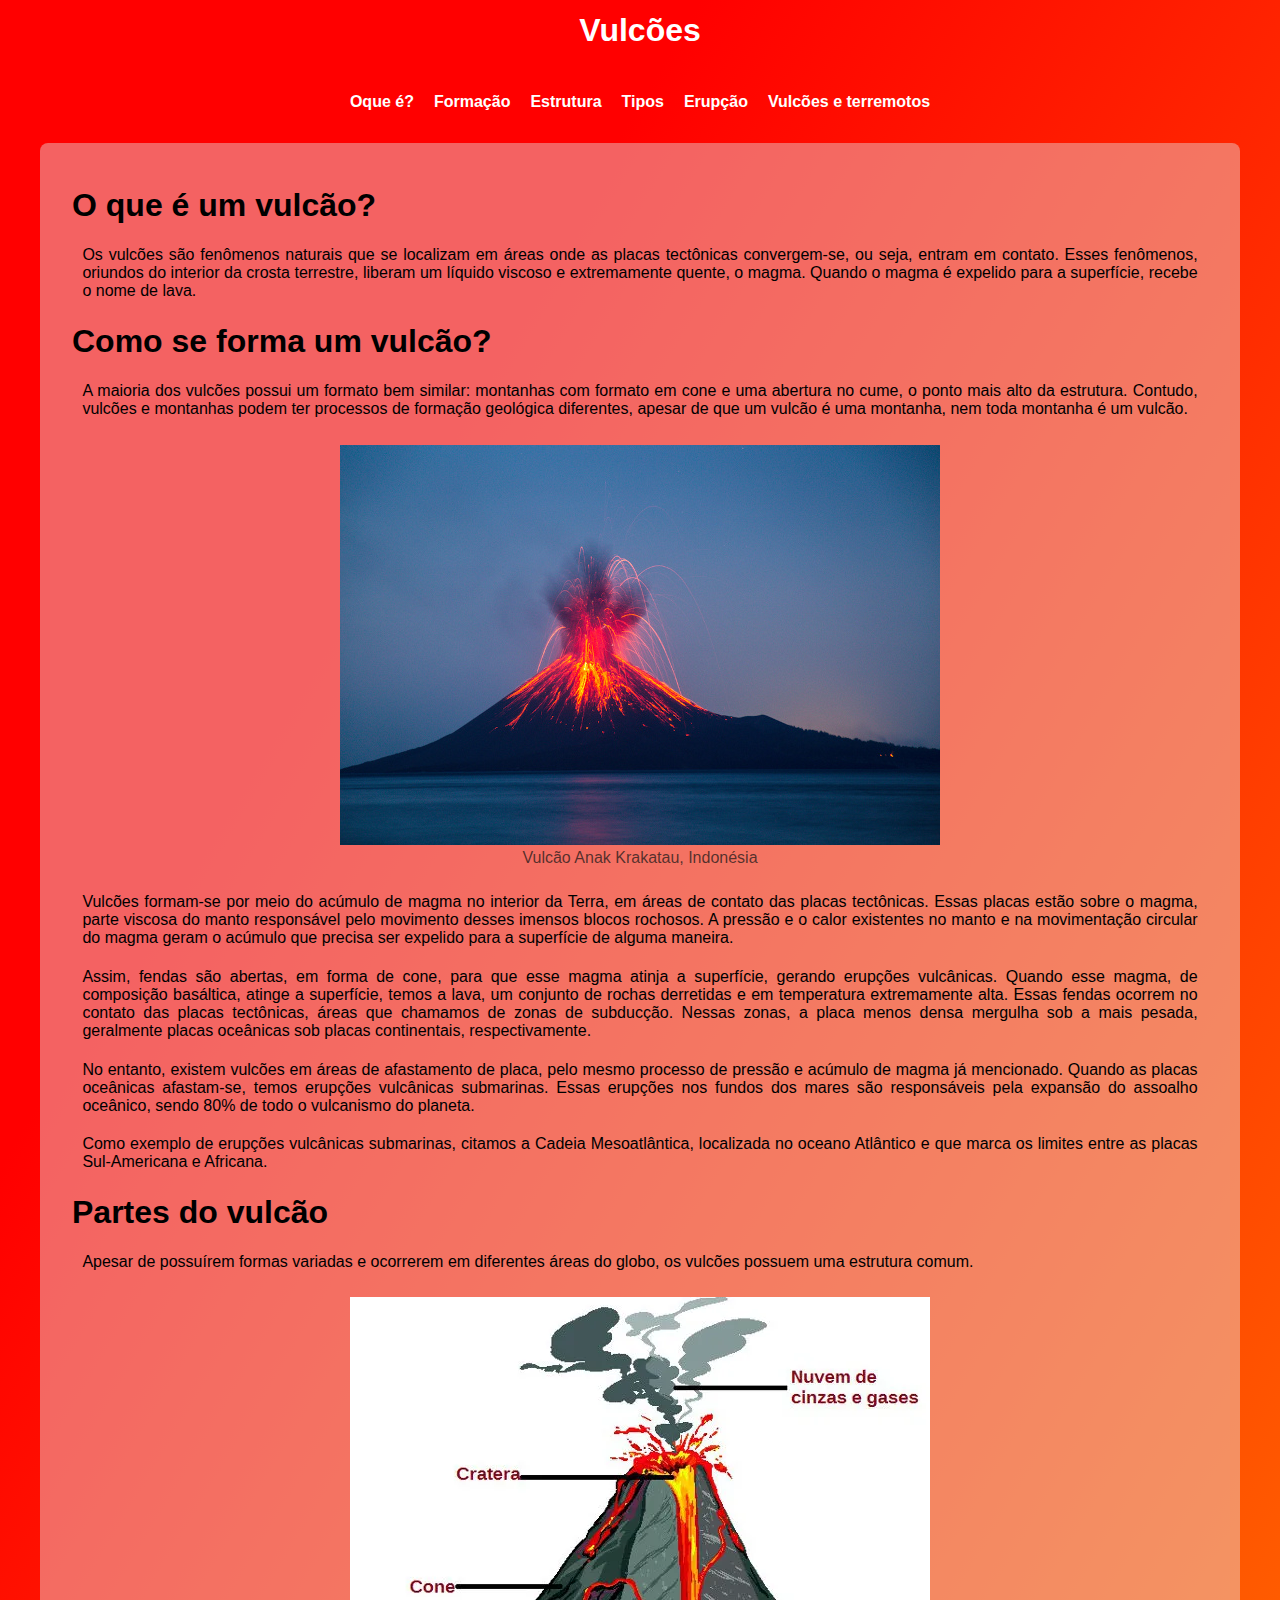
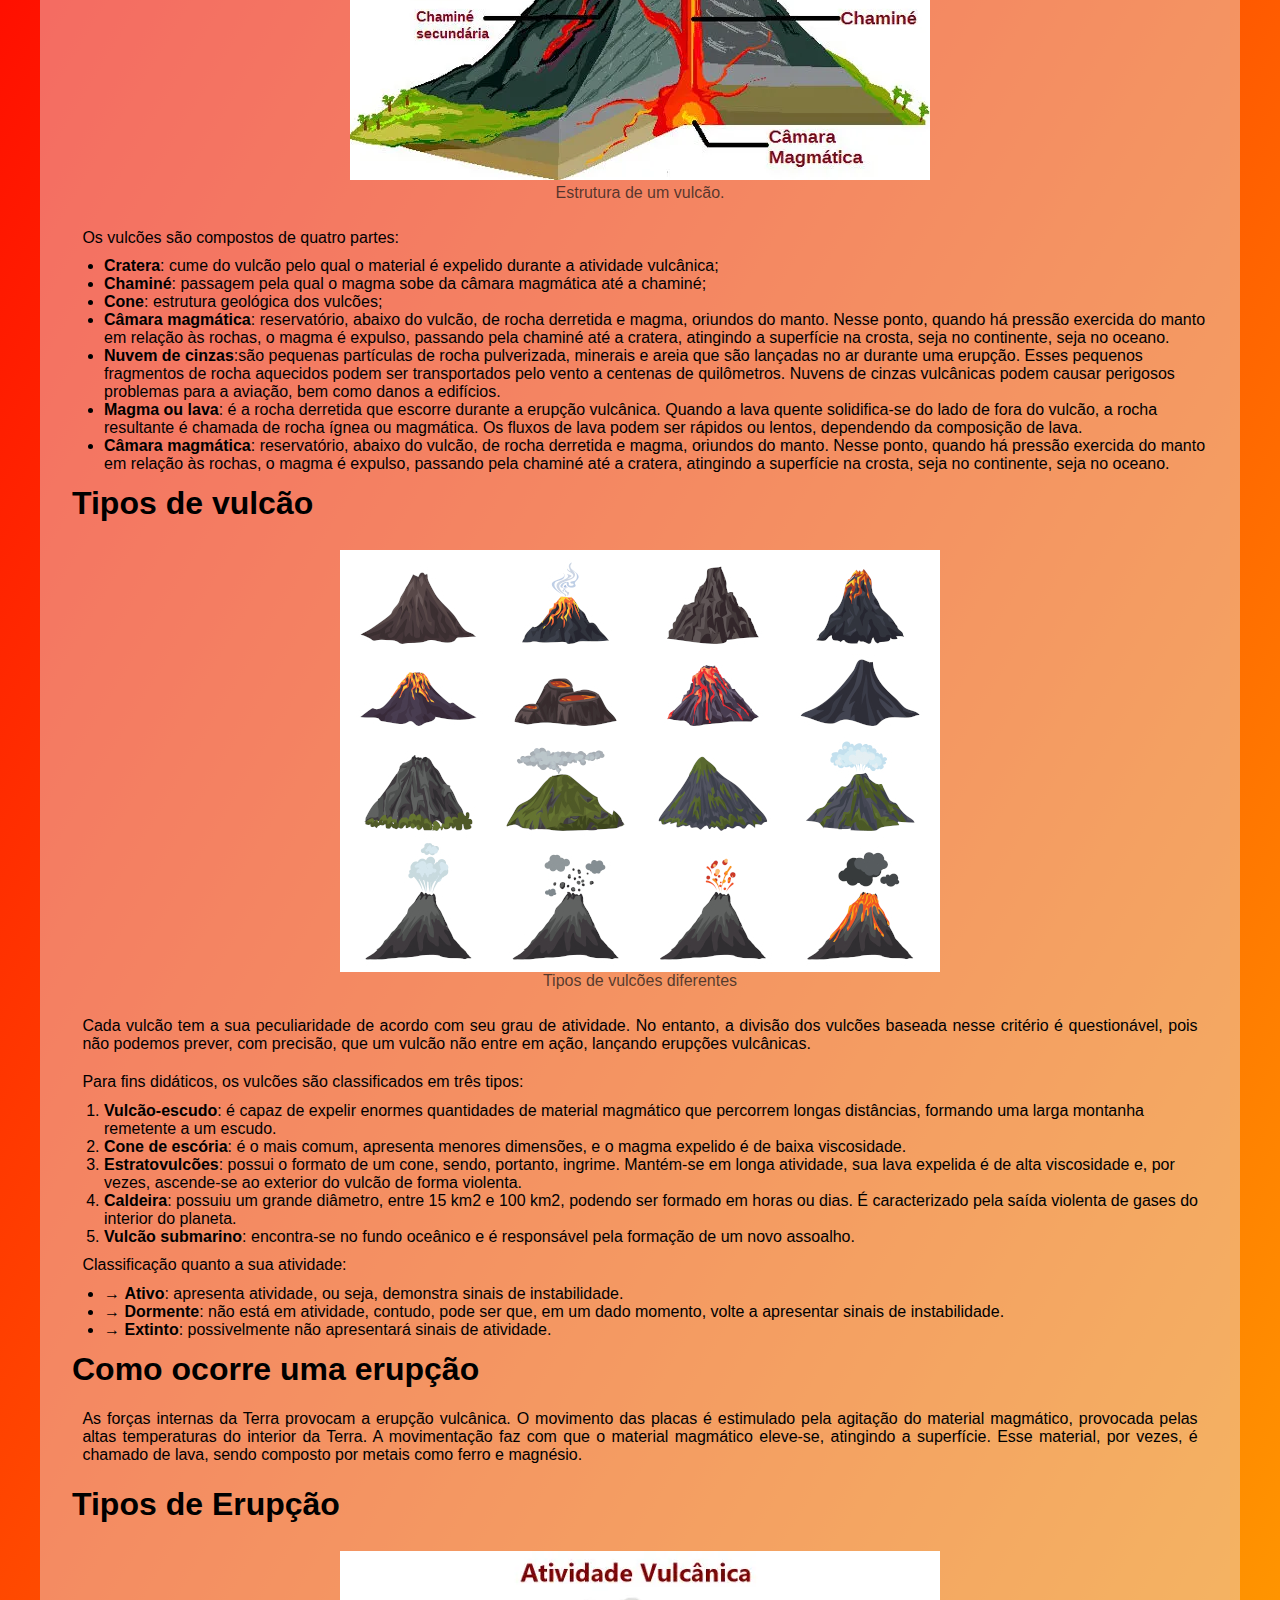
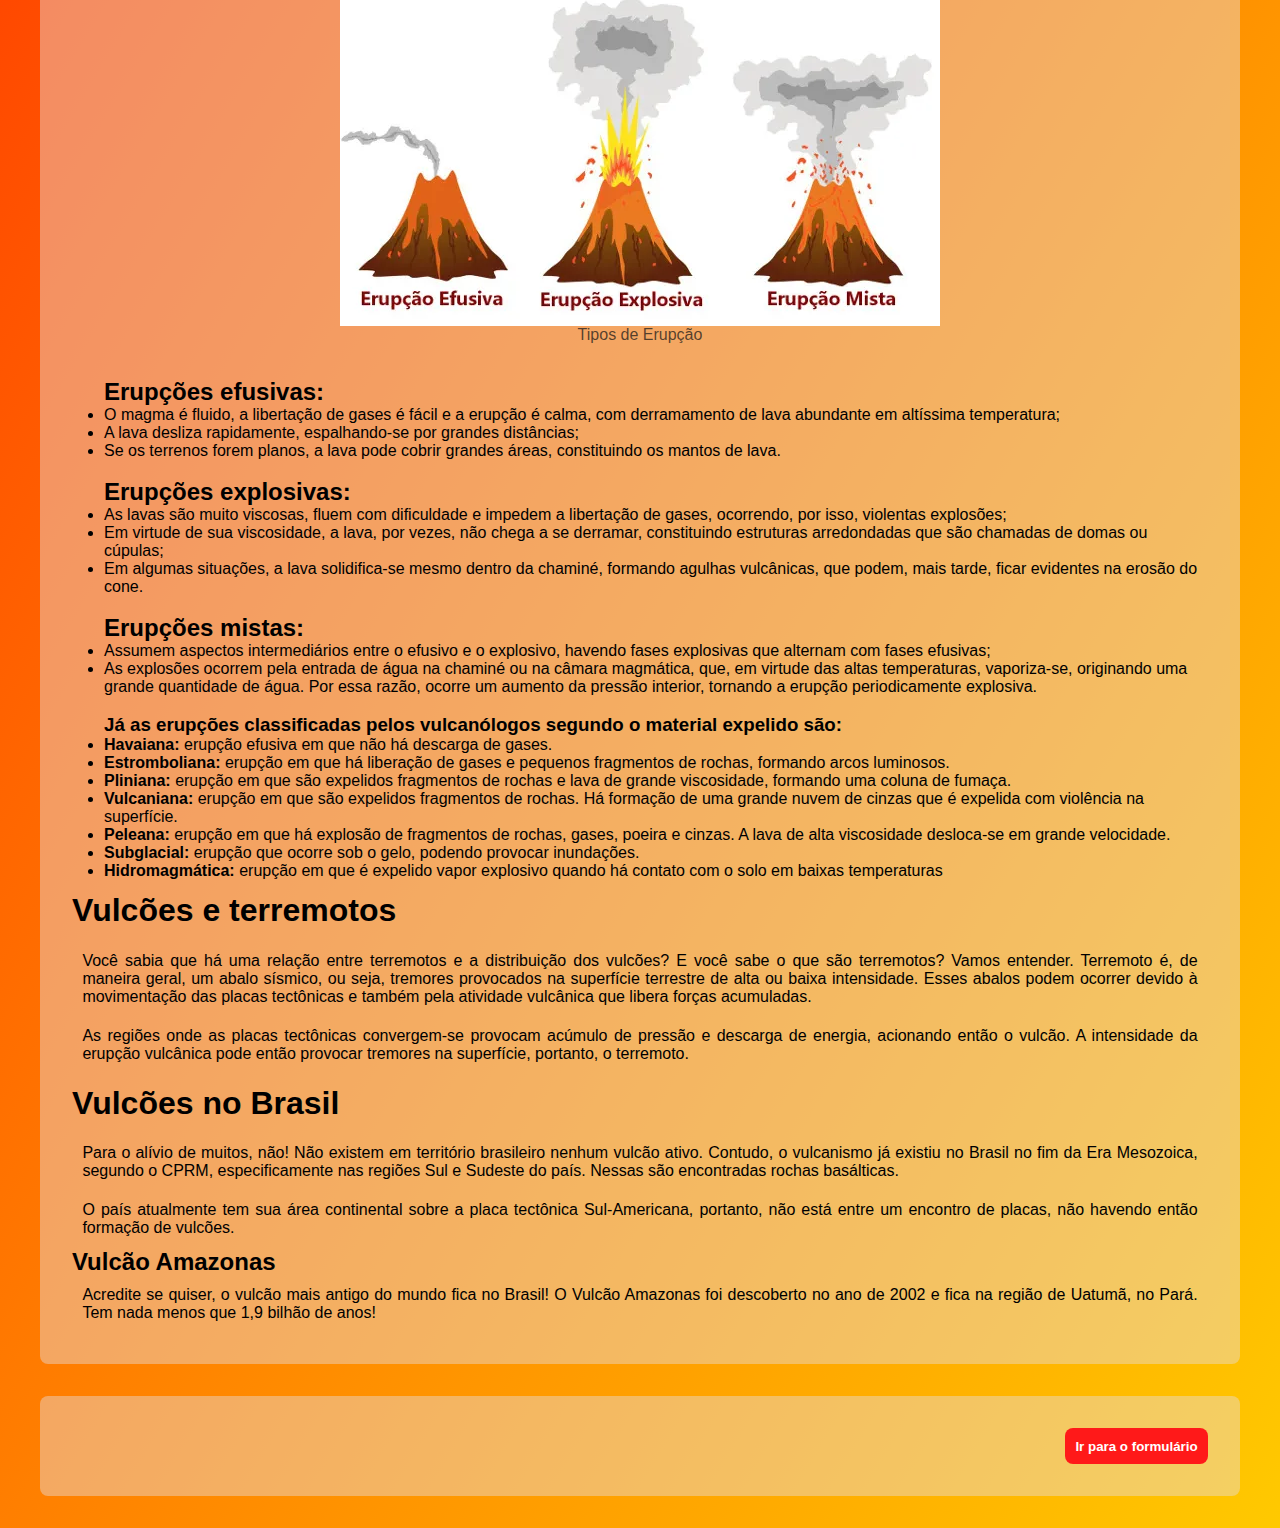
==== commit 5228fbbf: "Quiz finalizado" ====
--- a/index.html
+++ b/index.html
@@ -3,7 +3,8 @@
 
 <head>
     <meta charset="UTF-8">
-    <link rel="stylesheet" href="style.css">
+    <link rel="website icon" type="image/png" href="./logo/logo.png">
+    <link rel="stylesheet" href="./styles/global.css">
     <meta name="viewport" content="width=device-width, initial-scale=1.0">
     <title>Vulcão</title>
 </head>
@@ -13,16 +14,16 @@
         <div class="titulo-home">
             <h1>Vulcões</h1>
         </div>
-            <nav>
-                <li><a href="#introducao">Oque é?</a></li>
-                <li><a href="#form">Formação</a></li>
-                <li><a href="#Part">Estrutura</a></li>
-                <li><a href="#tipos">Tipos</a></li>
-                <li><a href="#erup">Erupção</a></li>
-                <li><a href="#vul">Vulcões e terremotos</a></li>
-            </nav>
-        <main class="container-content">
-            <div class="content">
+        <nav>
+            <li><a href="#introducao">Oque é?</a></li>
+            <li><a href="#form">Formação</a></li>
+            <li><a href="#Part">Estrutura</a></li>
+            <li><a href="#tipos">Tipos</a></li>
+            <li><a href="#erup">Erupção</a></li>
+            <li><a href="#vul">Vulcões e terremotos</a></li>
+        </nav>
+        <main class="container-conteudo">
+            <div class="conteudo">
                 <h1 id="introducao">O que é um vulcão?</h1>
                 <p>
                     Os vulcões são fenômenos naturais que se localizam em áreas onde as placas tectônicas convergem-se,
@@ -31,7 +32,7 @@
                     o nome de lava.
                 </p>
             </div>
-            <div class="content">
+            <div class="conteudo">
                 <h1 id="form">Como se forma um vulcão?</h1>
                 <p>
                     A maioria dos vulcões possui um formato bem similar: montanhas com formato em cone e uma abertura no
@@ -41,7 +42,7 @@
                 <figure>
                     <div class="container-img"><img src="./imagens/vulcao-indonesia.jpg" alt="vulcao-indonesia"></div>
                     <figcaption>Vulcão Anak Krakatau, Indonésia</figcaption>
-                </figure> 
+                </figure>
                 <p>
                     Vulcões formam-se por meio do acúmulo de magma no interior da Terra, em áreas de contato das placas
                     tectônicas. Essas placas estão sobre o magma, parte viscosa do manto responsável pelo movimento
@@ -66,42 +67,60 @@
                     Atlântico e que marca os limites entre as placas Sul-Americana e Africana.
                 </p>
             </div>
-            <div class="content">
+            <div class="conteudo">
                 <h1 id="Part">Partes do vulcão</h1>
                 <p>
                     Apesar de possuírem formas variadas e ocorrerem em diferentes áreas do globo, os vulcões possuem uma
                     estrutura comum.
                 </p>
                 <figure>
-                    <div class="container-img"><img src="./imagens/diferentes-vulcoes.jpg" alt="diferentes-vulcoes"></div>
-                    <figcaption>Diferentes vulcões, mas todos com uma estrutura comum.</figcaption>
-                </figure> 
-    
+                    <div class="container-img"><img src="./imagens/partes-vulcao.jpg" alt="partes do vulcão"></div>
+                    <figcaption>Estrutura de um vulcão.</figcaption>
+                </figure>
+
                 <p>Os vulcões são compostos de quatro partes:</p>
                 <div class="container-list">
                     <ul>
-                        <li><b>Cratera</b>: cume do vulcão pelo qual o material é expelido durante a atividade vulcânica;</li>
+                        <li><b>Cratera</b>: cume do vulcão pelo qual o material é expelido durante a atividade
+                            vulcânica;</li>
                         <li><b>Chaminé</b>: passagem pela qual o magma sobe da câmara magmática até a chaminé;</li>
                         <li><b>Cone</b>: estrutura geológica dos vulcões;</li>
                         <li>
+                            <b>Câmara magmática</b>: reservatório, abaixo do vulcão, de rocha derretida e magma,
+                            oriundos do manto.
+                            Nesse ponto, quando há pressão exercida do manto em relação às rochas, o magma é expulso,
+                            passando pela chaminé até a cratera, atingindo a superfície na crosta, seja no continente,
+                            seja
+                            no oceano.
+                        </li>
+                        <li>
+                            <b>Nuvem de cinzas</b>:são pequenas partículas de rocha pulverizada, minerais e areia que
+                            são lançadas no ar durante uma erupção. Esses pequenos fragmentos de rocha aquecidos podem
+                            ser transportados pelo vento a centenas de quilômetros. Nuvens de cinzas vulcânicas podem
+                            causar perigosos problemas para a aviação, bem como danos a edifícios.
+                        </li>
+                        <li>
+                            <b>Magma ou lava</b>: é a rocha derretida que escorre durante a erupção vulcânica. Quando a
+                            lava quente
+                            solidifica-se do lado de fora do vulcão, a rocha resultante é chamada de rocha ígnea ou
+                            magmática. Os fluxos de lava podem ser rápidos ou lentos, dependendo da composição de lava.
+                        </li>
+                        <li>
                             <b>Câmara magmática</b>: reservatório, abaixo do vulcão, de rocha derretida e magma, oriundos do manto.
-                            Nesse ponto, quando há pressão exercida do manto em relação às rochas, o magma é expulso,
-                            passando pela chaminé até a cratera, atingindo a superfície na crosta, seja no continente, seja
-                            no oceano.
+                            Nesse
+                            ponto, quando há pressão exercida do manto em relação às rochas, o magma é expulso, passando pela
+                            chaminé até a cratera, atingindo a superfície na crosta, seja no continente, seja no oceano.
                         </li>
                     </ul>
                 </div>
 
-                <p>
-                    Câmara magmática: reservatório, abaixo do vulcão, de rocha derretida e magma, oriundos do manto.
-                    Nesse
-                    ponto, quando há pressão exercida do manto em relação às rochas, o magma é expulso, passando pela
-                    chaminé até a cratera, atingindo a superfície na crosta, seja no continente, seja no oceano.
-                </p>
-            </div>
-            <div class="content">
+            </div>
+            <div class="conteudo">
                 <h1 id="tipos">Tipos de vulcão</h1>
-
+                <figure>
+                    <img src="./imagens/diferentes-vulcoes.jpg" alt="tipos de vulcão">
+                    <figcaption>Tipos de vulcões diferentes</figcaption>
+                </figure>
                 <p>
                     Cada vulcão tem a sua peculiaridade de acordo com seu grau de atividade. No entanto, a divisão dos
                     vulcões baseada nesse critério é questionável, pois não podemos prever, com precisão, que um vulcão
@@ -114,24 +133,29 @@
                 <div class="container-list">
                     <ol>
                         <li>
-                            <b>Vulcão-escudo</b>: é capaz de expelir enormes quantidades de material magmático que percorrem longas
+                            <b>Vulcão-escudo</b>: é capaz de expelir enormes quantidades de material magmático que
+                            percorrem longas
                             distâncias, formando uma larga montanha remetente a um escudo.
                         </li>
-                        <li><b>Cone de escória</b>: é o mais comum, apresenta menores dimensões, e o magma expelido é de baixa
+                        <li><b>Cone de escória</b>: é o mais comum, apresenta menores dimensões, e o magma expelido é de
+                            baixa
                             viscosidade.
                         </li>
                         <li>
-                            <b>Estratovulcões</b>: possui o formato de um cone, sendo, portanto, ingrime. Mantém-se em longa
+                            <b>Estratovulcões</b>: possui o formato de um cone, sendo, portanto, ingrime. Mantém-se em
+                            longa
                             atividade, sua
                             lava expelida é de alta viscosidade e, por vezes, ascende-se ao exterior do vulcão de forma
                             violenta.
                         </li>
-                        <li><b>Caldeira</b>: possuiu um grande diâmetro, entre 15 km2 e 100 km2, podendo ser formado em horas ou
+                        <li><b>Caldeira</b>: possuiu um grande diâmetro, entre 15 km2 e 100 km2, podendo ser formado em
+                            horas ou
                             dias. É
                             caracterizado pela saída violenta de gases do interior do planeta.
                         </li>
                         <li>
-                            <b>Vulcão submarino</b>: encontra-se no fundo oceânico e é responsável pela formação de um novo
+                            <b>Vulcão submarino</b>: encontra-se no fundo oceânico e é responsável pela formação de um
+                            novo
                             assoalho.
                         </li>
                     </ol>
@@ -141,14 +165,15 @@
                     <ul>
                         <li>→ <b>Ativo</b>: apresenta atividade, ou seja, demonstra sinais de instabilidade.</li>
                         <li>
-                            → <b>Dormente</b>: não está em atividade, contudo, pode ser que, em um dado momento, volte a apresentar
+                            → <b>Dormente</b>: não está em atividade, contudo, pode ser que, em um dado momento, volte a
+                            apresentar
                             sinais de instabilidade.
                         </li>
                         <li>→ <b>Extinto</b>: possivelmente não apresentará sinais de atividade.</li>
                     </ul>
                 </div>
             </div>
-            <div class="content">
+            <div class="conteudo">
                 <h1 id="erup">Como ocorre uma erupção</h1>
                 <p>
                     As forças internas da Terra provocam a erupção vulcânica. O movimento das placas é estimulado pela
@@ -159,7 +184,100 @@
                     de lava, sendo composto por metais como ferro e magnésio.
                 </p>
             </div>
-            <div class="content">
+            <div class="conteudo">
+                <h1 id="erup">Tipos de Erupção</h1>
+                <figure>
+                    <img src="./imagens/tipos-erupcao.jpg" alt="tipos de erupção">
+                    <figcaption>Tipos de Erupção</figcaption>
+                </figure>
+                <br>
+                <div class="container-list">
+                    <ul>
+                        <li style="list-style: none;">
+                            <h2>Erupções efusivas:</h2>
+                        </li>
+                        <li>
+                            O magma é fluido, a libertação de gases é fácil e a erupção é calma, com derramamento de
+                            lava
+                            abundante em altíssima temperatura;
+                        </li>
+                        <li>A lava desliza rapidamente, espalhando-se por grandes distâncias;</li>
+                        <li>
+                            Se os terrenos forem planos, a lava pode cobrir grandes áreas, constituindo os mantos de
+                            lava.
+                        </li>
+                        <br>
+                        <li style="list-style: none;">
+                            <h2>Erupções explosivas:</h2>
+                        </li>
+                        <li>
+                            As lavas são muito viscosas, fluem com dificuldade e impedem a libertação de gases,
+                            ocorrendo, por isso, violentas explosões;
+                        </li>
+                        <li>
+                            Em virtude de sua viscosidade, a lava, por vezes, não chega a se derramar, constituindo
+                            estruturas arredondadas que são chamadas de domas ou cúpulas;
+                        </li>
+                        <li>
+                            Em algumas situações, a lava solidifica-se mesmo dentro da chaminé, formando agulhas
+                            vulcânicas, que podem, mais tarde, ficar evidentes na erosão do cone.
+                        </li>
+                        <br>
+                        <li style="list-style: none;">
+                            <h2>Erupções mistas:</h2>
+                        </li>
+                        <li>
+                            Assumem aspectos intermediários entre o efusivo e o explosivo, havendo fases explosivas que
+                            alternam com fases efusivas;
+                        </li>
+                        <li>
+                            As explosões ocorrem pela entrada de água na chaminé ou na câmara magmática, que, em virtude
+                            das
+                            altas temperaturas, vaporiza-se, originando uma grande quantidade de água. Por essa razão,
+                            ocorre um aumento da pressão interior, tornando a erupção periodicamente explosiva.
+                        </li>
+                    </ul>
+                    <br>
+                    <h3>Já as erupções classificadas pelos vulcanólogos segundo o material expelido são:</h3>
+                    <ul>
+                        <li><b>Havaiana:</b> erupção efusiva em que não há descarga de gases.</li>
+
+                        <li>
+                            <b>Estromboliana:</b> erupção em que há liberação de gases e pequenos fragmentos de rochas,
+                            formando arcos
+                            luminosos.
+
+                        </li>
+                        <li>
+                            <b>Pliniana:</b> erupção em que são expelidos fragmentos de rochas e lava de grande viscosidade,
+                            formando
+                            uma coluna de fumaça.
+                        </li>
+
+                        <li>
+                            <b>Vulcaniana:</b> erupção em que são expelidos fragmentos de rochas. Há formação de uma grande
+                            nuvem de
+                            cinzas que é expelida com violência na superfície.
+
+                        </li>
+                        <li>
+                            <b>Peleana:</b> erupção em que há explosão de fragmentos de rochas, gases, poeira e cinzas. A lava
+                            de alta
+                            viscosidade desloca-se em grande velocidade.
+                        </li>
+
+                        <li><b>Subglacial:</b> erupção que ocorre sob o gelo, podendo provocar inundações.</li>
+
+                        <li>
+                            <b>Hidromagmática:</b> erupção em que é expelido vapor explosivo quando há contato com o solo em
+                            baixas
+                            temperaturas
+                        </li>
+                    </ul>
+
+                </div>
+            </div>
+            <div class="conteudo">
                 <h1 id="vul">Vulcões e terremotos</h1>
                 <p>
                     Você sabia que há uma relação entre terremotos e a distribuição dos vulcões? E você sabe o que são
@@ -175,11 +293,12 @@
                     portanto, o terremoto.
                 </p>
             </div>
-            <div class="content">
+            <div class="conteudo">
                 <h1>Vulcões no Brasil</h1>
                 <p>
                     Para o alívio de muitos, não! Não existem em território brasileiro nenhum vulcão ativo. Contudo, o
-                    vulcanismo já existiu no Brasil no fim da Era Mesozoica, segundo o CPRM, especificamente nas regiões Sul
+                    vulcanismo já existiu no Brasil no fim da Era Mesozoica, segundo o CPRM, especificamente nas regiões
+                    Sul
                     e Sudeste do país. Nessas são encontradas rochas basálticas.
                 </p>
 
@@ -187,11 +306,18 @@
                     O país atualmente tem sua área continental sobre a placa tectônica Sul-Americana, portanto, não está
                     entre um encontro de placas, não havendo então formação de vulcões.
                 </p>
+                <h2>Vulcão Amazonas</h2>
+                <p>
+                    Acredite se quiser, o vulcão mais antigo do mundo fica no Brasil! O Vulcão Amazonas foi descoberto
+                    no ano de 2002 e fica na região de Uatumã, no Pará. Tem nada menos que 1,9 bilhão de anos!
+                </p>
+
             </div>
         </main>
-        <div class="container-content go-form">
-            <a href="/form.html">Ir para o formulário</a>
+        <div class="container-conteudo go-form">
+            <button type="button" class="btnJanelaFlutuante">Ir para o formulário</button>
         </div>
+        <script src="./src/caminhoForm.js"></script>
     </div>
 </body>
 
--- a/styles/global.css
+++ b/styles/global.css
@@ -0,0 +1,105 @@
+* {
+    padding: 0;
+    margin: 0;
+    box-sizing: border-box;
+}
+
+body {
+    background: rgb(255, 0, 0);
+    background: linear-gradient(121deg, rgba(255, 0, 0, 1) 17%, rgba(255, 149, 0, 1) 78%, rgba(255, 201, 0, 1) 100%);
+    font-family: 'Roboto', sans-serif;
+}
+
+.titulo-home {
+    display: flex;
+    align-items: center;
+    justify-content: center;
+    padding-bottom: 2rem;
+    color: #fff;
+}
+
+.titulo-home img {
+    width: 120px;
+}
+
+nav {
+    display: flex;
+    align-items: center;
+    justify-content: center;
+    gap: 20px;
+}
+
+nav li {
+    list-style: none;
+    font-weight: bold;
+}
+
+nav li a {
+    flex: 1;
+    text-decoration: none;
+    color: #fff;
+}
+
+nav li a:hover {
+    text-decoration: underline;
+}
+
+.container-conteudo {
+    background: hsla(0, 16%, 89%, 0.443);
+    margin: 2rem auto;
+    max-width: 1200px;
+    padding: 2rem;
+    border-radius: 8px;
+}
+
+h1 {
+    padding: 0.75rem 0;
+}
+
+p {
+    padding: 0.650rem;
+    text-align: justify;
+}
+
+.container-list {
+    margin-left: 2rem;
+}
+
+.container-img {
+    flex: 1 1 100px;
+    max-width: 600px;
+}
+
+.container-img img {
+    width: 100%;
+}
+
+figure {
+    display: flex;
+    align-items: center;
+    flex-direction: column;
+    margin: 1rem 0;
+}
+
+figcaption {
+    color: #171717bc;
+}
+
+.go-form {
+    display: flex;
+    align-items: center;
+    justify-content: flex-end;
+    gap: 1rem;
+    font-size: 1.25rem;
+}
+
+.go-form button {
+    background-color: rgb(255, 25, 25);
+    padding: 0.650rem;
+    text-decoration: none;
+    color: #fff;
+    border-radius: 8px;
+    border: 0;
+    font-weight: bold;
+    cursor: pointer;
+}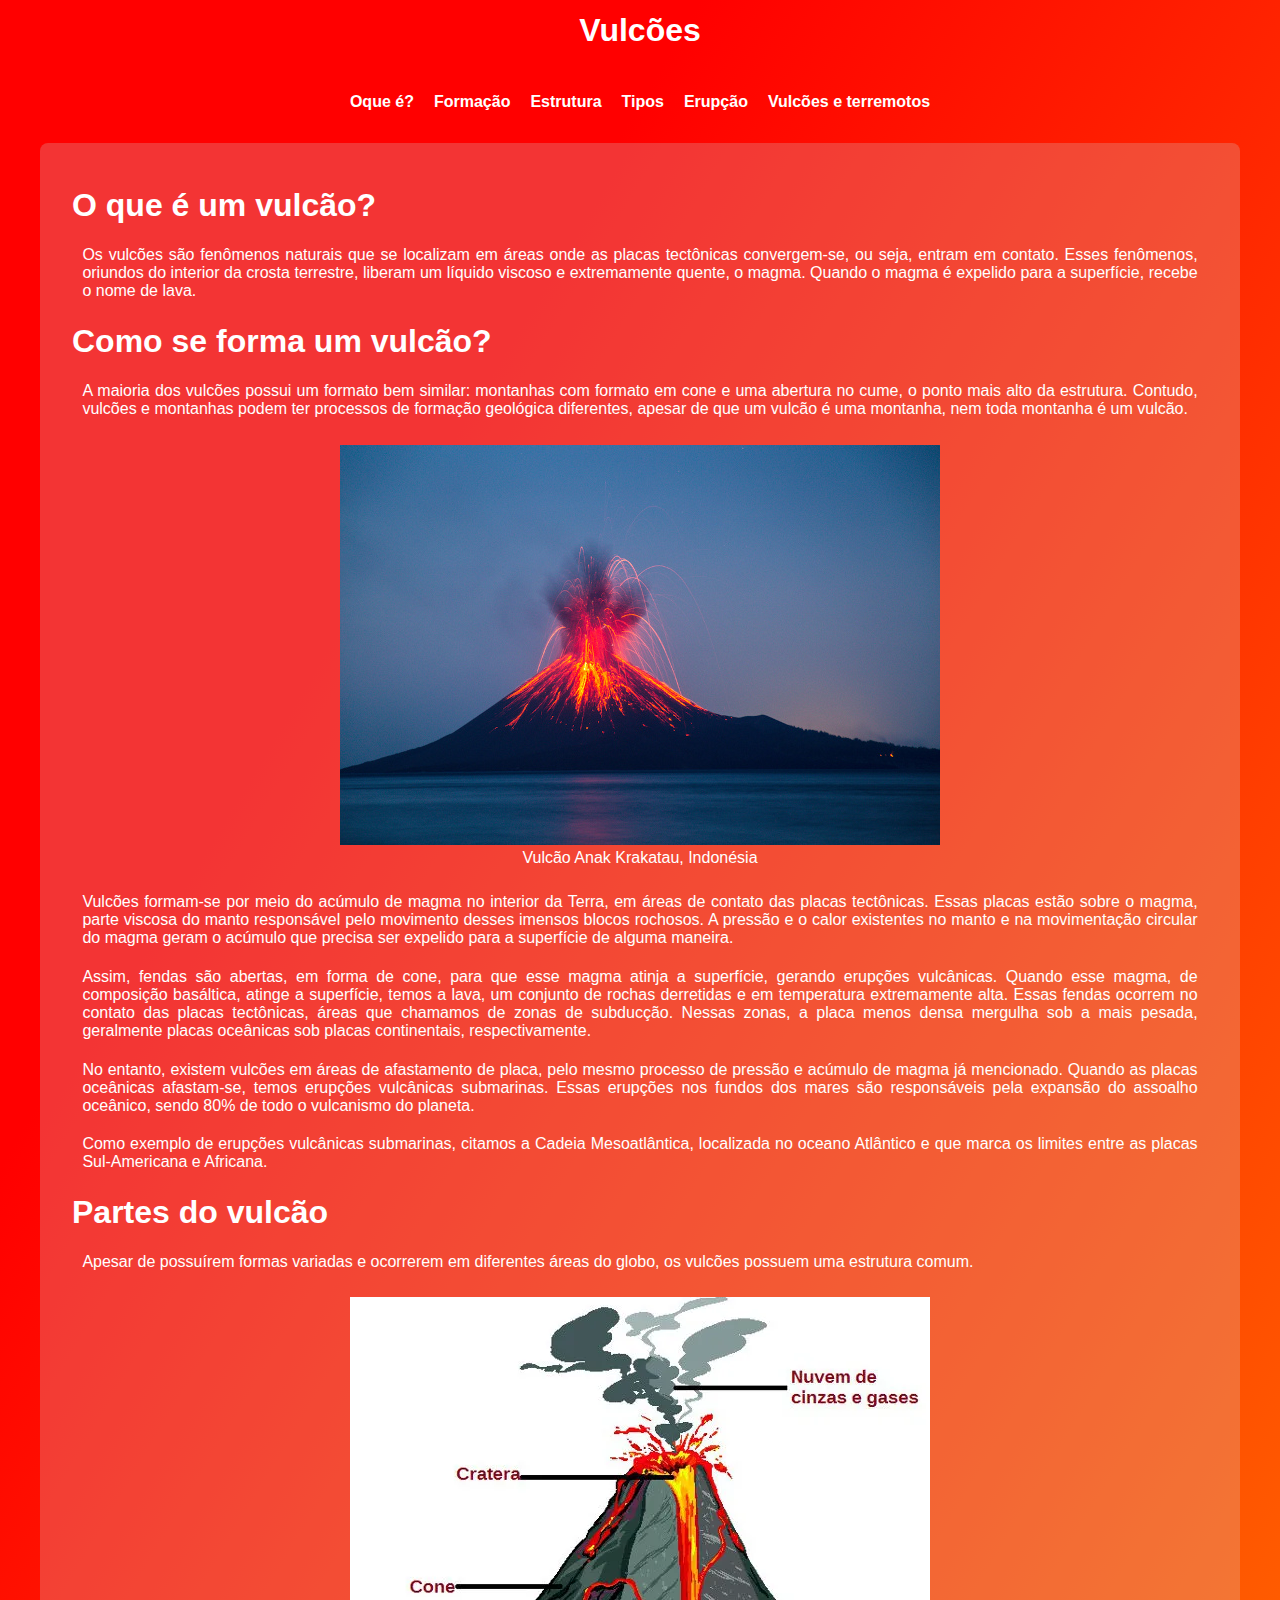
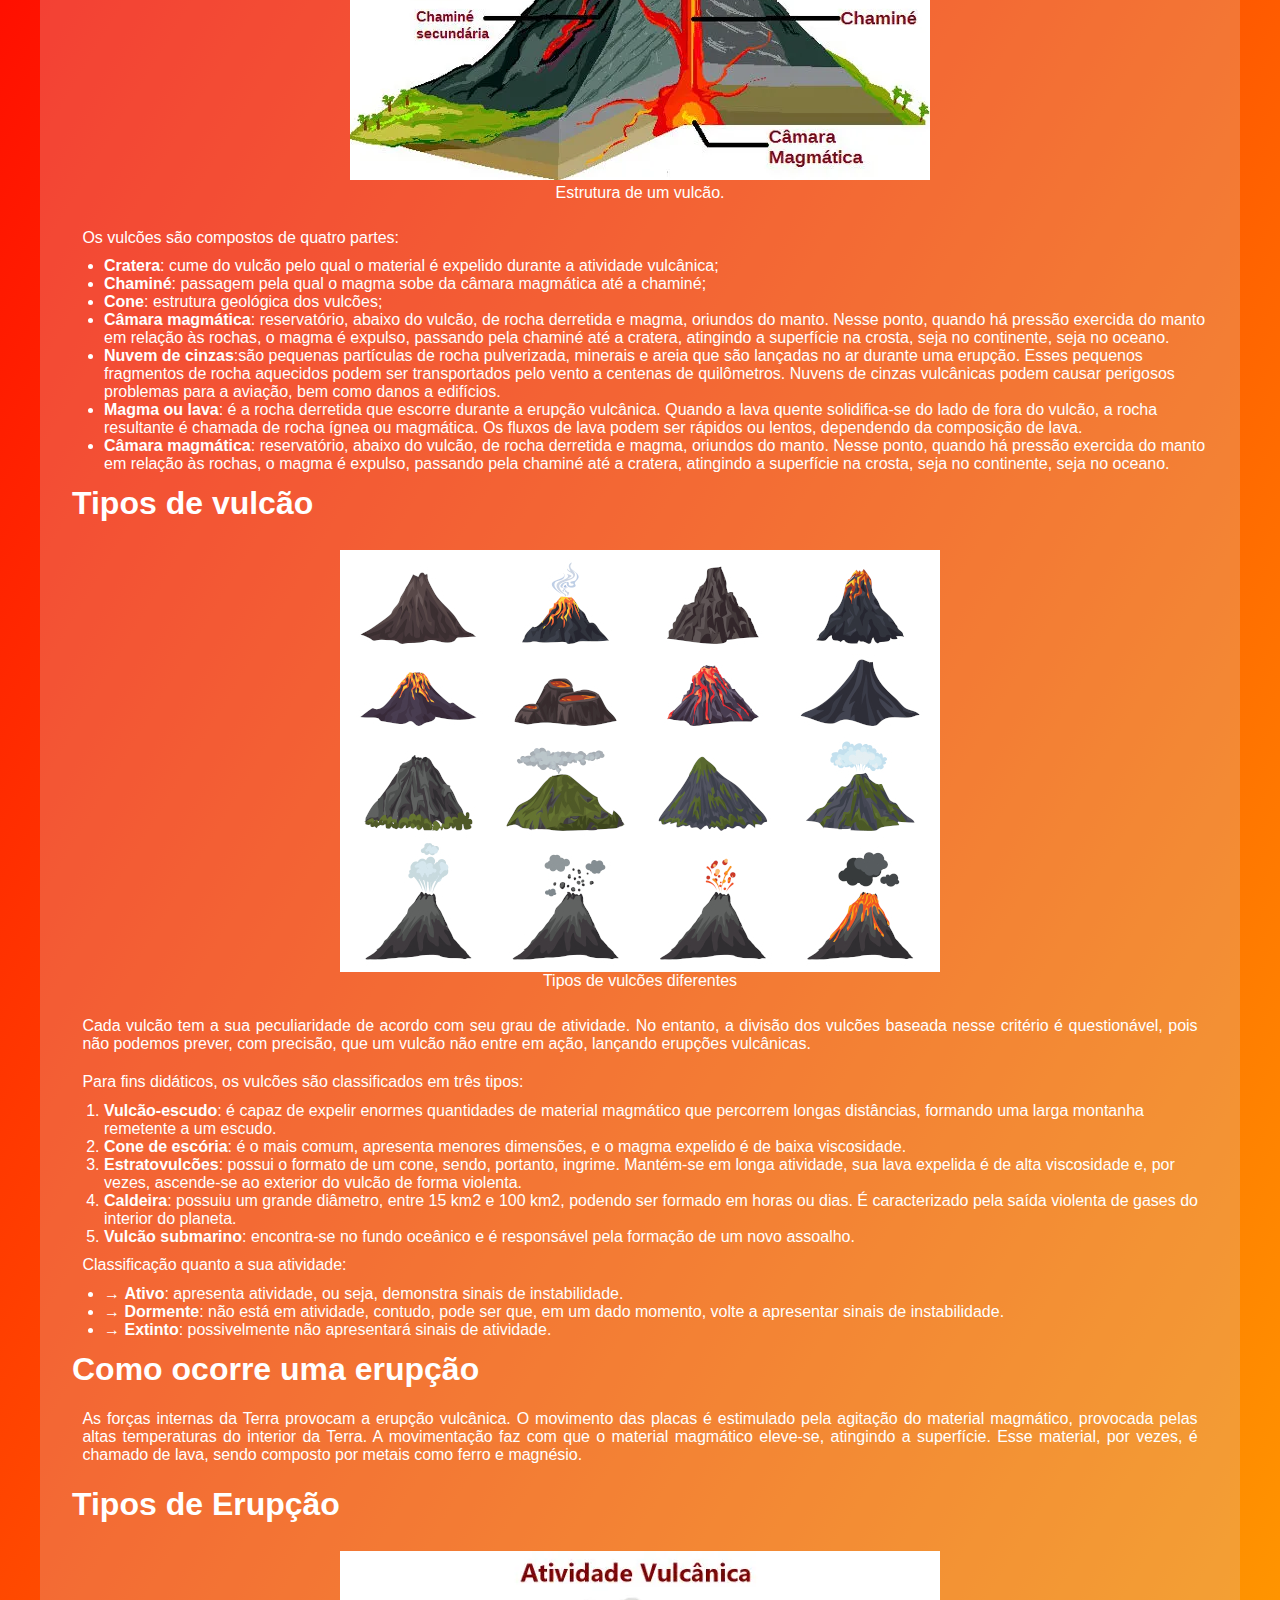
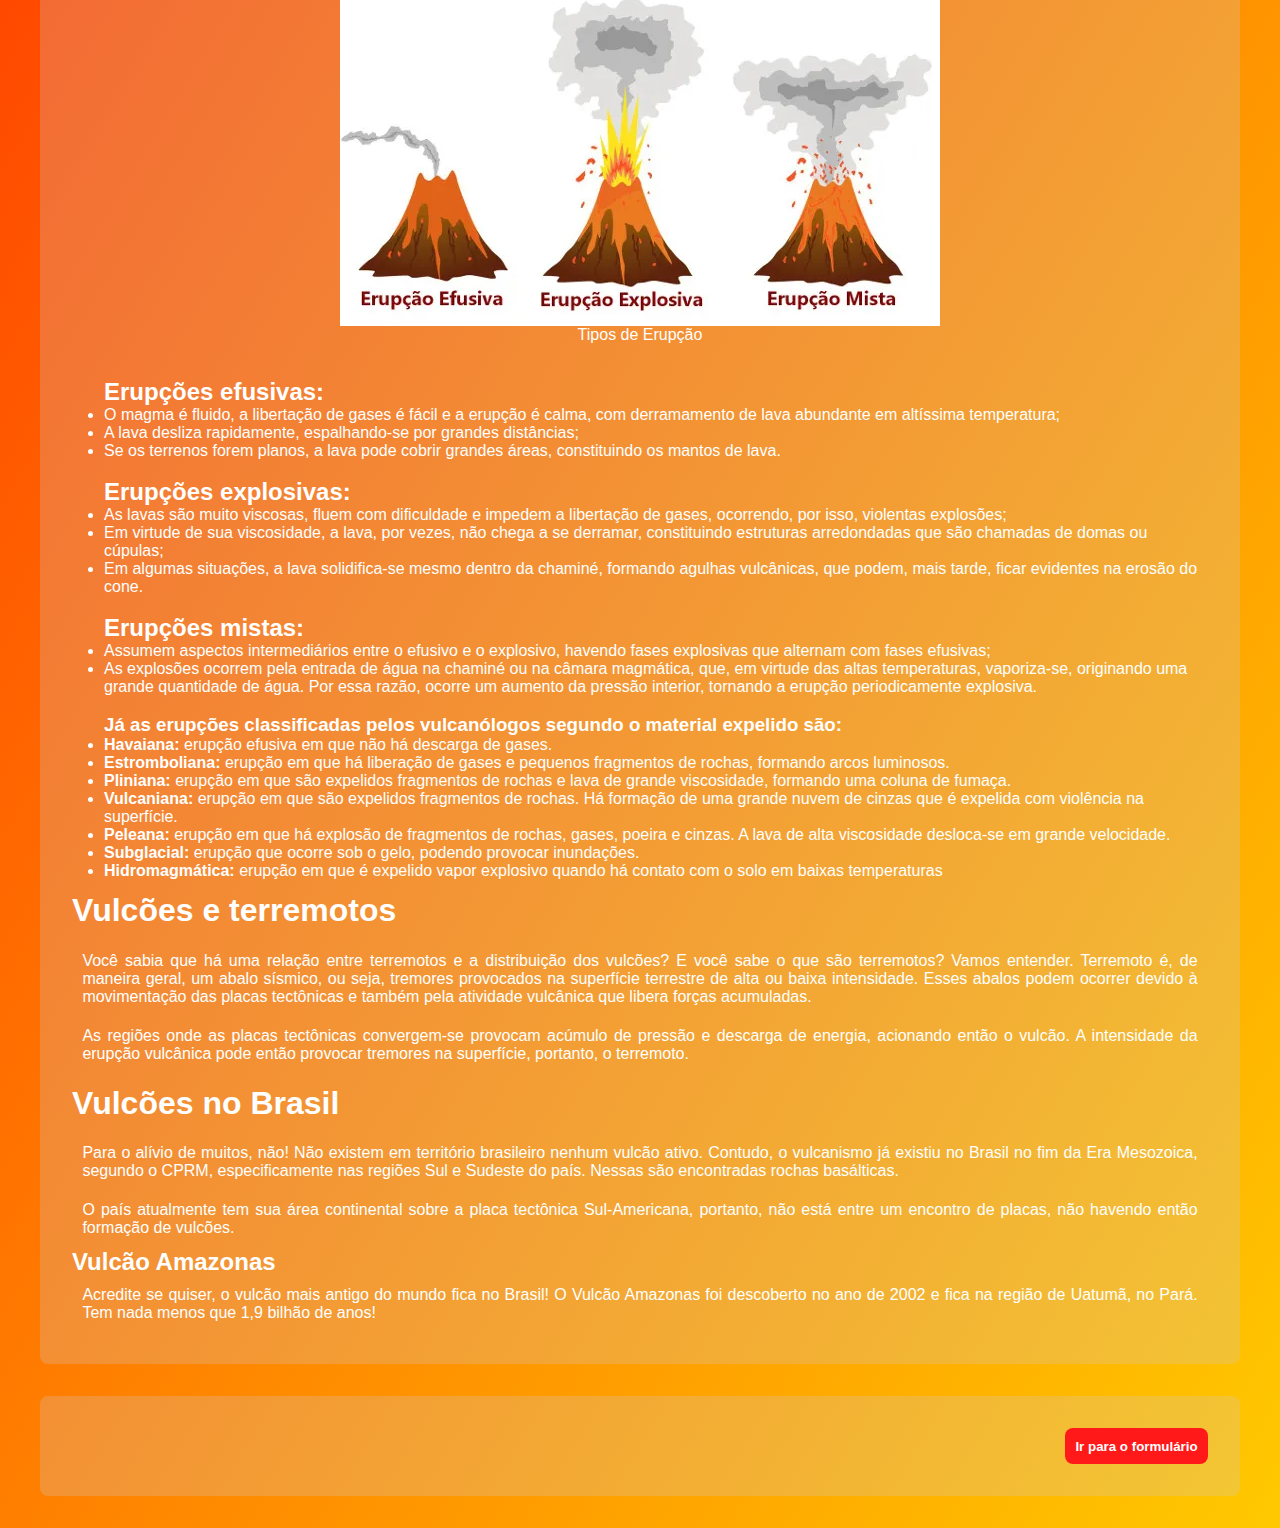
==== commit d3a2a05d: "Mudando as cores do texto e exibindo os pontos" ====
--- a/index.html
+++ b/index.html
@@ -6,6 +6,7 @@
     <link rel="website icon" type="image/png" href="./logo/logo.png">
     <link rel="stylesheet" href="./styles/global.css">
     <meta name="viewport" content="width=device-width, initial-scale=1.0">
+    <meta name="author" content="Rebeca Martins Caroba">
     <title>Vulcão</title>
 </head>
 
--- a/styles/global.css
+++ b/styles/global.css
@@ -8,6 +8,7 @@
     background: rgb(255, 0, 0);
     background: linear-gradient(121deg, rgba(255, 0, 0, 1) 17%, rgba(255, 149, 0, 1) 78%, rgba(255, 201, 0, 1) 100%);
     font-family: 'Roboto', sans-serif;
+    color: #fff;
 }
 
 .titulo-home {
@@ -45,7 +46,7 @@
 }
 
 .container-conteudo {
-    background: hsla(0, 16%, 89%, 0.443);
+    background: #d0c8c842;
     margin: 2rem auto;
     max-width: 1200px;
     padding: 2rem;
@@ -82,7 +83,7 @@
 }
 
 figcaption {
-    color: #171717bc;
+    color: inherit;
 }
 
 .go-form {
